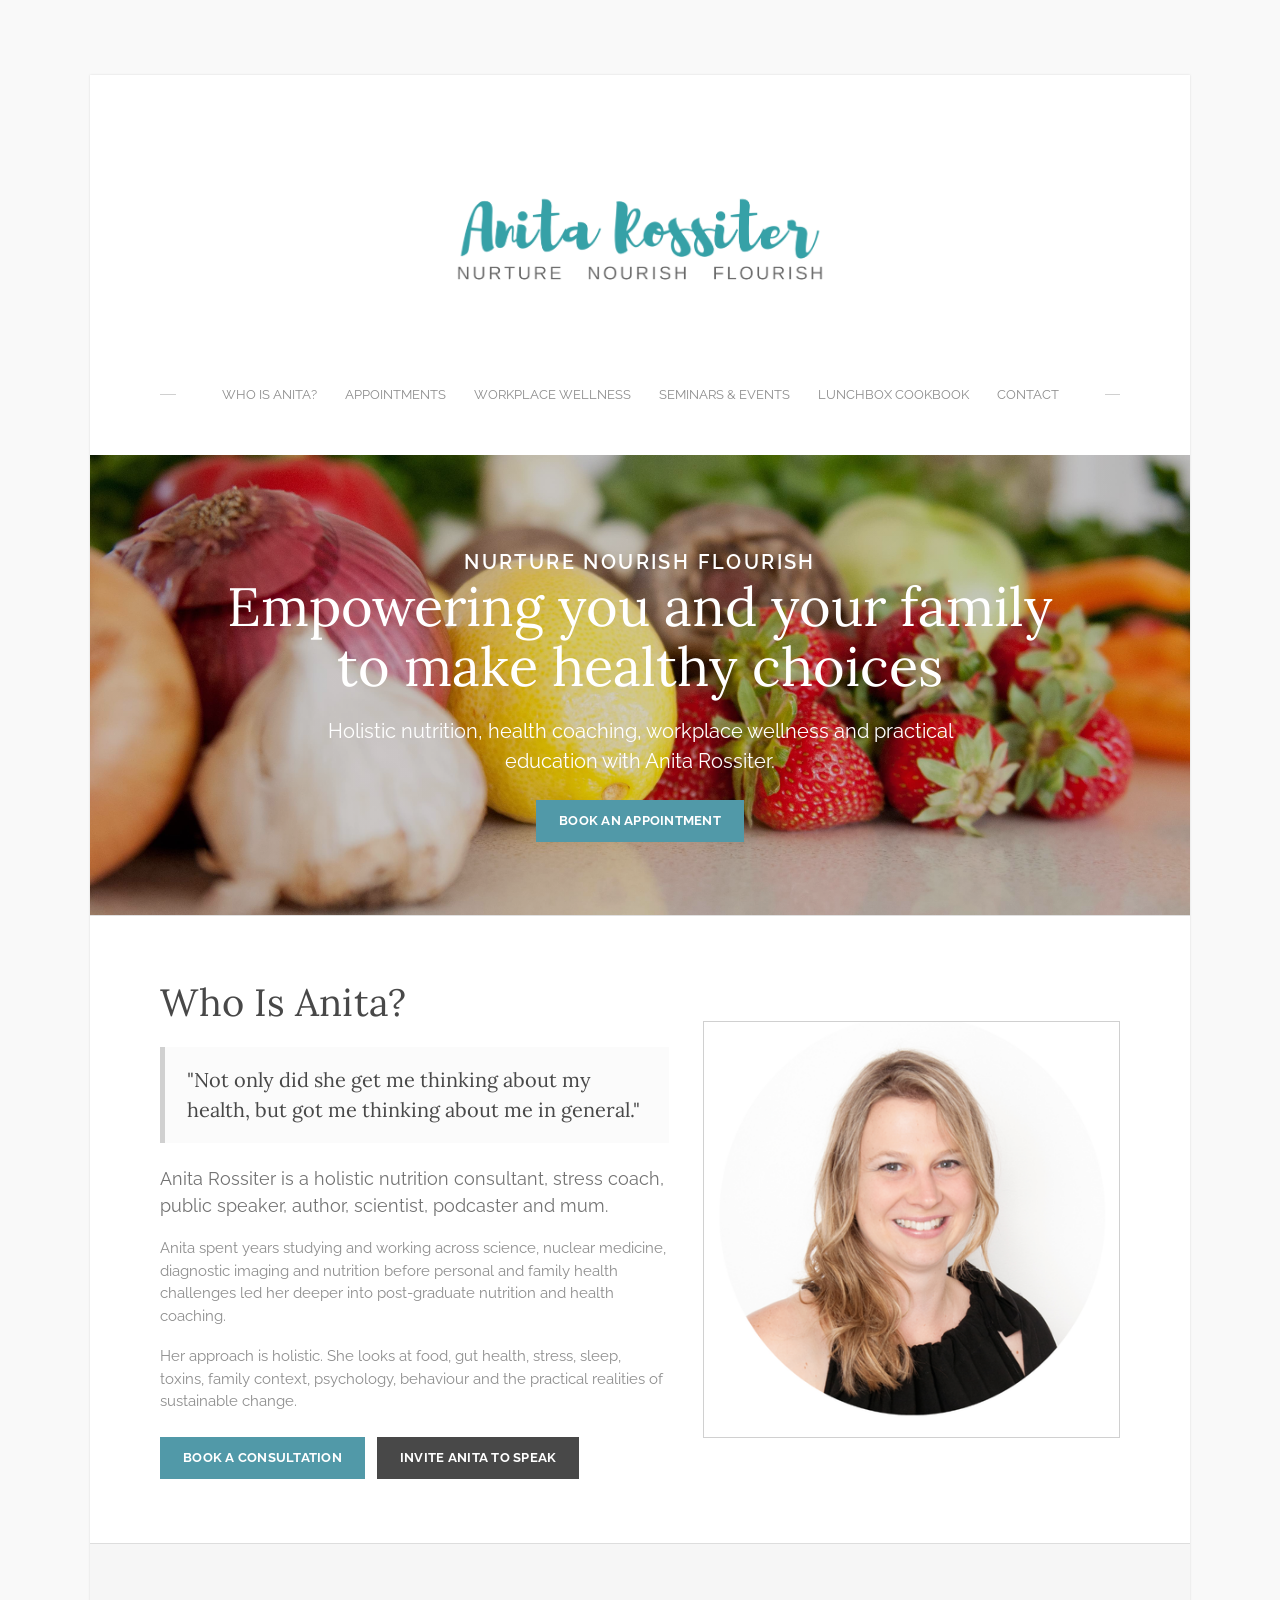
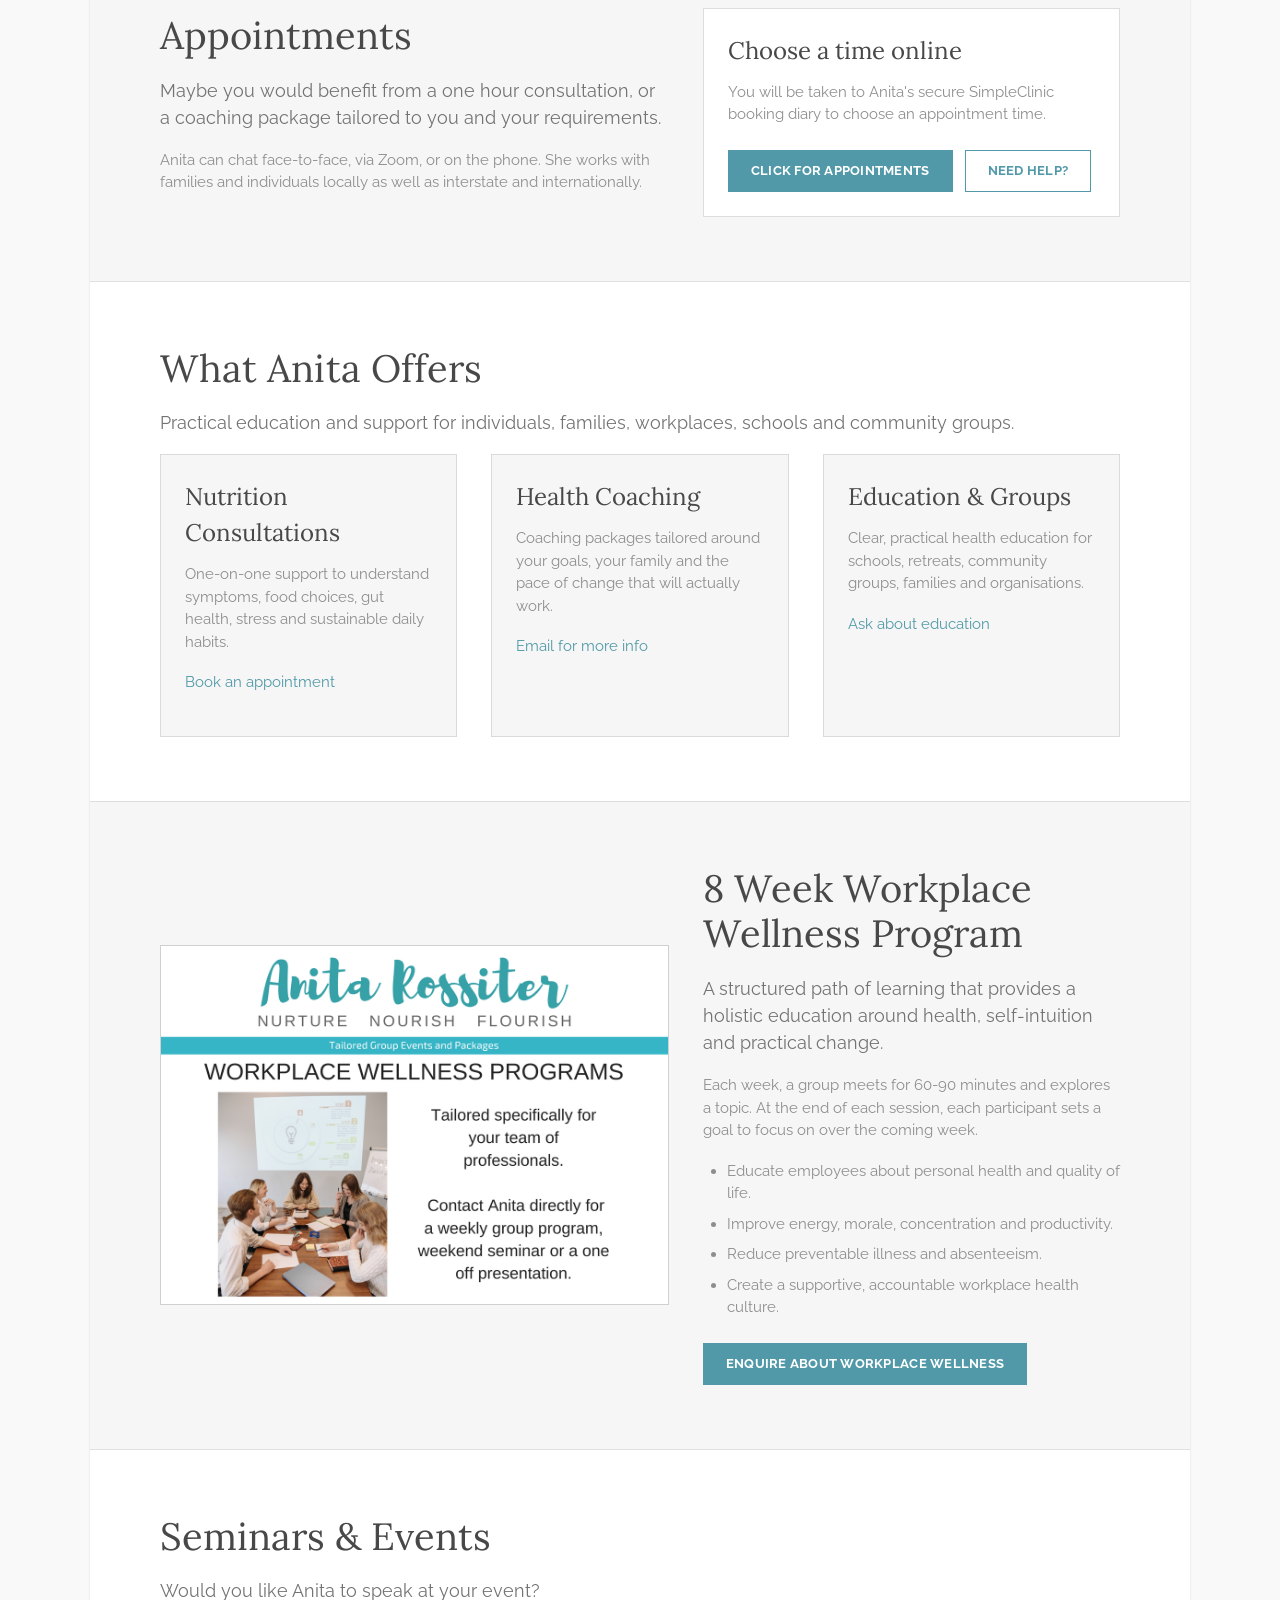
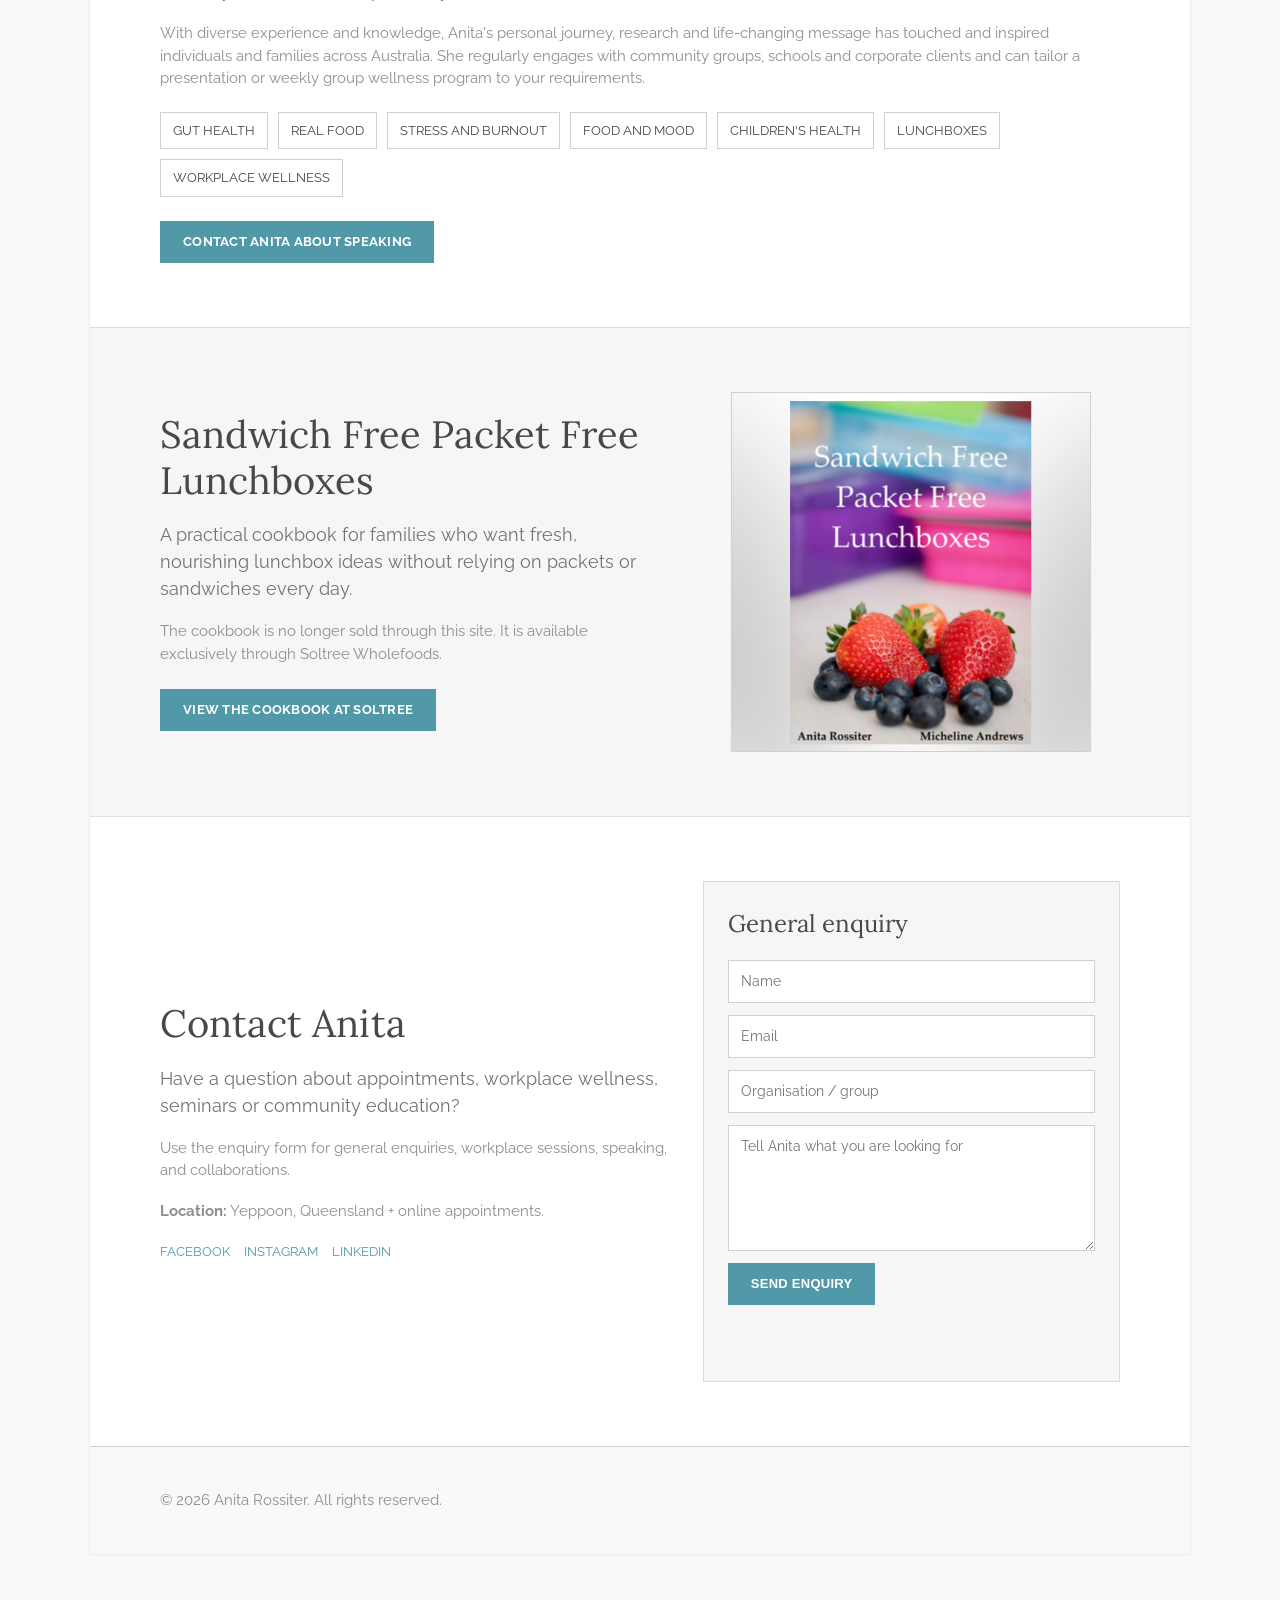
==== index.html @ ba59f309 "Update contact social links" ====
<!doctype html>
<html lang="en">
<head>
  <meta charset="utf-8">
  <meta name="viewport" content="width=device-width, initial-scale=1">
  <title>Anita Rossiter | Nurture Nourish Flourish</title>
  <meta name="description" content="Holistic nutrition, health coaching, workplace wellness and practical education with Anita Rossiter.">
  <link rel="preconnect" href="https://fonts.googleapis.com">
  <link rel="preconnect" href="https://fonts.gstatic.com" crossorigin>
  <link href="https://fonts.googleapis.com/css2?family=Lora:wght@400;500&family=Raleway:wght@400;500;600;700&display=swap" rel="stylesheet">
  <link rel="stylesheet" href="styles.css">
</head>
<body>
  <div class="site-shell">
    <header class="site-top" id="home">
      <a class="logo" href="#home" aria-label="Anita Rossiter - Nurture Nourish Flourish">
        <img src="assets/anita-rossiter-solid-logo.png" alt="Anita Rossiter - Nurture Nourish Flourish">
      </a>
    </header>

    <nav class="site-nav" aria-label="Main navigation">
      <div class="site-nav-inner">
        <a href="#about">Who is Anita?</a>
        <a href="#appointments">Appointments</a>
        <a href="#workplace-wellness">Workplace Wellness</a>
        <a href="#speaking">Seminars & Events</a>
        <a href="#cookbook">Lunchbox Cookbook</a>
        <a href="#contact">Contact</a>
      </div>
    </nav>

    <main>
      <section class="hero">
        <div class="hero-inner">
          <p class="kicker">Nurture Nourish Flourish</p>
          <h1>Empowering you and your family to make healthy choices</h1>
          <p>Holistic nutrition, health coaching, workplace wellness and practical education with Anita Rossiter.</p>
          <div class="button-row centered">
            <a class="button" href="https://anita-rossiter-nurture-nourish-flourish.simplecliniconline.com/diary">Book an appointment</a>
          </div>
        </div>
      </section>

      <section class="section" id="about">
        <div class="wrap grid two">
          <div>
            <h2>Who Is Anita?</h2>
            <div class="quote">"Not only did she get me thinking about my health, but got me thinking about me in general."</div>
            <p class="lede">Anita Rossiter is a holistic nutrition consultant, stress coach, public speaker, author, scientist, podcaster and mum.</p>
            <p>Anita spent years studying and working across science, nuclear medicine, diagnostic imaging and nutrition before personal and family health challenges led her deeper into post-graduate nutrition and health coaching.</p>
            <p>Her approach is holistic. She looks at food, gut health, stress, sleep, toxins, family context, psychology, behaviour and the practical realities of sustainable change.</p>
            <div class="button-row">
              <a class="button" href="https://anita-rossiter-nurture-nourish-flourish.simplecliniconline.com/diary">Book a consultation</a>
              <a class="button dark" href="#contact">Invite Anita to speak</a>
            </div>
          </div>
          <img class="image portrait" src="assets/anita-portrait.png" alt="Anita Rossiter">
        </div>
      </section>

      <section class="section band" id="appointments">
        <div class="wrap grid two">
          <div>
            <h2>Appointments</h2>
            <p class="lede">Maybe you would benefit from a one hour consultation, or a coaching package tailored to you and your requirements.</p>
            <p>Anita can chat face-to-face, via Zoom, or on the phone. She works with families and individuals locally as well as interstate and internationally.</p>
          </div>
          <div class="tile">
            <h3>Choose a time online</h3>
            <p>You will be taken to Anita's secure SimpleClinic booking diary to choose an appointment time.</p>
            <div class="button-row">
              <a class="button" href="https://anita-rossiter-nurture-nourish-flourish.simplecliniconline.com/diary">Click for appointments</a>
              <a class="button light" href="#contact">Need help?</a>
            </div>
          </div>
        </div>
      </section>

      <section class="section" id="offers">
        <div class="wrap">
          <h2>What Anita Offers</h2>
          <p class="lede">Practical education and support for individuals, families, workplaces, schools and community groups.</p>
          <div class="grid three">
            <article class="tile">
              <h3>Nutrition Consultations</h3>
              <p>One-on-one support to understand symptoms, food choices, gut health, stress and sustainable daily habits.</p>
              <p><a href="https://anita-rossiter-nurture-nourish-flourish.simplecliniconline.com/diary">Book an appointment</a></p>
            </article>
            <article class="tile">
              <h3>Health Coaching</h3>
              <p>Coaching packages tailored around your goals, your family and the pace of change that will actually work.</p>
              <p><a href="#contact">Email for more info</a></p>
            </article>
            <article class="tile">
              <h3>Education & Groups</h3>
              <p>Clear, practical health education for schools, retreats, community groups, families and organisations.</p>
              <p><a href="#contact">Ask about education</a></p>
            </article>
          </div>
        </div>
      </section>

      <section class="section band" id="workplace-wellness">
        <div class="wrap grid two">
          <img class="image" src="assets/workplace-wellness.png" alt="Anita Rossiter presenting workplace wellness education">
          <div>
            <h2>8 Week Workplace Wellness Program</h2>
            <p class="lede">A structured path of learning that provides a holistic education around health, self-intuition and practical change.</p>
            <p>Each week, a group meets for 60-90 minutes and explores a topic. At the end of each session, each participant sets a goal to focus on over the coming week.</p>
            <ul class="list">
              <li>Educate employees about personal health and quality of life.</li>
              <li>Improve energy, morale, concentration and productivity.</li>
              <li>Reduce preventable illness and absenteeism.</li>
              <li>Create a supportive, accountable workplace health culture.</li>
            </ul>
            <div class="button-row">
              <a class="button" href="#contact">Enquire about workplace wellness</a>
            </div>
          </div>
        </div>
      </section>

      <section class="section" id="speaking">
        <div class="wrap">
          <h2>Seminars & Events</h2>
          <p class="lede">Would you like Anita to speak at your event?</p>
          <p>With diverse experience and knowledge, Anita's personal journey, research and life-changing message has touched and inspired individuals and families across Australia. She regularly engages with community groups, schools and corporate clients and can tailor a presentation or weekly group wellness program to your requirements.</p>
          <div class="chip-row">
            <span class="chip">Gut health</span>
            <span class="chip">Real food</span>
            <span class="chip">Stress and burnout</span>
            <span class="chip">Food and mood</span>
            <span class="chip">Children's health</span>
            <span class="chip">Lunchboxes</span>
            <span class="chip">Workplace wellness</span>
          </div>
          <div class="button-row">
            <a class="button" href="#contact">Contact Anita about speaking</a>
          </div>
        </div>
      </section>

      <section class="section band" id="cookbook">
        <div class="wrap grid two">
          <div>
            <h2>Sandwich Free Packet Free Lunchboxes</h2>
            <p class="lede">A practical cookbook for families who want fresh, nourishing lunchbox ideas without relying on packets or sandwiches every day.</p>
            <p>The cookbook is no longer sold through this site. It is available exclusively through Soltree Wholefoods.</p>
            <div class="button-row">
              <a class="button" href="https://www.soltreewholefoods.com.au/products/sandwich-free-packet-free-lunchboxes-anita-rossiter-micheline-andrews?_pos=1&_psq=sandwich+fre&_ss=e&_v=1.0" target="_blank" rel="noopener">View the cookbook at Soltree</a>
            </div>
          </div>
          <img class="book" src="assets/cookbook-cover.png" alt="Sandwich Free Packet Free Lunchboxes cookbook">
        </div>
      </section>

      <section class="section" id="contact">
        <div class="wrap grid two">
          <div>
            <h2>Contact Anita</h2>
            <p class="lede">Have a question about appointments, workplace wellness, seminars or community education?</p>
            <p>Use the enquiry form for general enquiries, workplace sessions, speaking, and collaborations.</p>
            <p><strong>Location:</strong> Yeppoon, Queensland + online appointments.</p>
            <div class="social">
              <a href="https://www.facebook.com/Anita.Rossiter.Nurture.Nourish.Flourish" target="_blank" rel="noopener">Facebook</a>
              <a href="https://www.instagram.com/_anita.rossiter/" target="_blank" rel="noopener">Instagram</a>
              <a href="https://www.linkedin.com/in/anitarossiter/" target="_blank" rel="noopener">LinkedIn</a>
            </div>
          </div>
          <div class="tile">
            <h3>General enquiry</h3>
            <form class="form" id="enquiry-form">
              <input name="name" type="text" placeholder="Name" required>
              <input name="email" type="email" placeholder="Email" required>
              <input name="organisation" type="text" placeholder="Organisation / group">
              <textarea name="message" placeholder="Tell Anita what you are looking for"></textarea>
              <button class="button" type="submit">Send enquiry</button>
              <p class="form-note" id="form-note" role="status"></p>
            </form>
          </div>
        </div>
      </section>
    </main>

    <footer class="footer">
      <div class="wrap">
        <p>&copy; 2026 Anita Rossiter. All rights reserved.</p>
      </div>
    </footer>
  </div>

  <script src="script.js"></script>
</body>
</html>
---- styles.css ----
:root {
  --teal: #5199a8;
  --teal-light: #8dc7d3;
  --charcoal: #484848;
  --body: #737373;
  --muted: #8e8e8e;
  --line: #d0d0d0;
  --soft: #f6f6f6;
  --page: #f9f9f9;
  --white: #ffffff;
}

* {
  box-sizing: border-box;
}

html {
  scroll-behavior: smooth;
  background: var(--page);
}

body {
  min-width: 320px;
  margin: 0;
  background: var(--page);
  color: var(--muted);
  font-family: "Raleway", Arial, sans-serif;
  font-size: 15px;
  line-height: 1.5;
  -webkit-font-smoothing: antialiased;
}

img {
  display: block;
  max-width: 100%;
}

a {
  color: var(--teal);
  text-decoration: none;
  transition: color 0.2s ease, background 0.2s ease;
}

a:hover {
  color: var(--teal-light);
}

h1,
h2,
h3,
p {
  margin-top: 0;
}

h1,
h2,
h3 {
  color: var(--charcoal);
  font-family: "Lora", Georgia, serif;
  font-weight: 400;
}

.site-shell {
  width: min(1100px, 100%);
  margin: 5em auto 10em;
  background: var(--white);
  box-shadow: 0 0 2px rgba(99, 99, 99, 0.2);
}

.site-top {
  padding: 52px 32px 25px;
  background: var(--white);
  text-align: center;
}

.logo img {
  width: min(390px, 82vw);
  height: auto;
  display: inline-block;
}

.site-nav {
  width: min(960px, calc(100% - 40px));
  margin: 0 auto;
  padding: 0 0 40px;
  overflow: hidden;
  color: var(--muted);
  font-size: 13px;
  text-align: center;
  text-transform: uppercase;
  white-space: nowrap;
}

.site-nav::before,
.site-nav::after {
  content: "";
  display: inline-block;
  width: 50%;
  height: 1px;
  position: relative;
  bottom: 0.1em;
  background: var(--line);
  vertical-align: middle;
}

.site-nav::before {
  right: 29px;
  margin-left: -50%;
}

.site-nav::after {
  left: 29px;
  margin-right: -50%;
}

.site-nav-inner {
  display: inline-flex;
  flex-wrap: wrap;
  justify-content: center;
  white-space: normal;
}

.site-nav a {
  display: inline-block;
  padding: 10px 14px;
  color: inherit;
}

.site-nav a:hover {
  background: var(--soft);
  color: var(--charcoal);
}

.hero {
  min-height: 460px;
  display: grid;
  place-items: center;
  position: relative;
  background: linear-gradient(rgba(0, 0, 0, 0.16), rgba(0, 0, 0, 0.16)), url("assets/simpleclinic-banner.jpg") center / cover no-repeat;
  color: var(--white);
  text-align: center;
}

.hero-inner {
  width: min(900px, calc(100% - 48px));
  padding: 64px 20px;
}

.kicker {
  margin: 0 0 14px;
  color: inherit;
  font-size: 13px;
  font-weight: 600;
  letter-spacing: 0.12em;
  text-transform: uppercase;
}

.hero h1 {
  margin: 0 auto;
  color: var(--white);
  font-size: clamp(36px, 6vw, 54px);
  line-height: 1.1;
}

.hero p {
  width: min(720px, 100%);
  margin: 20px auto 0;
  color: var(--white);
  font-size: 20px;
}

.wrap {
  width: min(960px, calc(100% - 48px));
  margin: 0 auto;
}

.section {
  padding: 64px 0;
  border-top: 1px solid rgba(208, 208, 208, 0.65);
}

.section:first-of-type {
  border-top: 0;
}

.section h2 {
  margin: 0 0 18px;
  font-size: clamp(28px, 4vw, 38px);
  line-height: 1.2;
}

.section h3 {
  margin: 0 0 12px;
  font-size: 24px;
}

.section p {
  margin: 0 0 18px;
}

.lede {
  color: var(--body);
  font-size: 18px;
}

.grid {
  display: grid;
  gap: 34px;
}

.grid.two {
  grid-template-columns: minmax(0, 1fr) minmax(280px, 0.82fr);
  align-items: center;
}

.grid.three {
  grid-template-columns: repeat(3, minmax(0, 1fr));
}

.image,
.book {
  width: 100%;
  border: 1px solid var(--line);
}

.portrait {
  aspect-ratio: 1;
  object-fit: cover;
}

.book {
  width: min(360px, 100%);
  margin: 0 auto;
}

.band {
  background: var(--soft);
}

.tile {
  padding: 24px;
  border: 1px solid rgba(208, 208, 208, 0.72);
  background: var(--soft);
}

.band .tile {
  background: var(--white);
}

.quote {
  margin: 22px 0;
  padding: 18px 22px;
  border-left: 5px solid var(--line);
  background: #fbfbfb;
  color: var(--charcoal);
  font-family: "Lora", Georgia, serif;
  font-size: 20px;
}

.button-row {
  display: flex;
  flex-wrap: wrap;
  gap: 12px;
  margin-top: 24px;
}

.button-row.centered {
  justify-content: center;
}

.button {
  display: inline-flex;
  min-height: 42px;
  align-items: center;
  justify-content: center;
  padding: 9px 22px;
  border: 1px solid var(--teal);
  background: var(--teal);
  color: var(--white) !important;
  font-size: 13px;
  font-weight: 700;
  letter-spacing: 0.02em;
  text-transform: uppercase;
}

.button:hover {
  border-color: #5cb0c2;
  background: #5cb0c2;
  color: var(--white) !important;
}

.button.dark {
  border-color: var(--charcoal);
  background: var(--charcoal);
}

.button.light {
  background: var(--white);
  color: var(--teal) !important;
}

.list {
  margin: 0;
  padding-left: 24px;
}

.list li {
  margin: 8px 0;
}

.chip-row {
  display: flex;
  flex-wrap: wrap;
  gap: 10px;
  margin-top: 22px;
}

.chip {
  display: inline-block;
  padding: 8px 12px;
  border: 1px solid var(--line);
  background: var(--white);
  color: var(--charcoal);
  font-size: 13px;
  text-transform: uppercase;
}

.form {
  display: grid;
  gap: 12px;
  margin-top: 18px;
}

.form input,
.form textarea {
  width: 100%;
  min-height: 42px;
  padding: 10px 12px;
  border: 1px solid var(--line);
  border-radius: 0;
  background: var(--white);
  color: var(--body);
  font: inherit;
  font-size: 14px;
}

.form textarea {
  min-height: 126px;
  resize: vertical;
}

.form button {
  width: fit-content;
  border-radius: 0;
  cursor: pointer;
}

.form-note {
  min-height: 1.5em;
  margin: 0;
  color: var(--body);
}

.social {
  display: flex;
  flex-wrap: wrap;
  gap: 14px;
  margin-top: 20px;
  font-size: 13px;
  text-transform: uppercase;
}

.footer {
  padding: 42px 0;
  border-top: 1px solid var(--line);
  background: var(--page);
}

.footer p {
  margin: 0;
}

@media (max-width: 860px) {
  .site-shell {
    margin: 0 auto;
    box-shadow: none;
  }

  .site-top {
    padding: 22px 18px 14px;
    border-bottom: 1px solid var(--line);
  }

  .logo img {
    width: min(300px, 78vw);
  }

  .site-nav {
    width: 100%;
    padding: 12px 14px 18px;
    overflow-x: auto;
  }

  .site-nav::before,
  .site-nav::after {
    display: none;
  }

  .site-nav-inner {
    flex-wrap: nowrap;
    justify-content: flex-start;
  }

  .grid.two,
  .grid.three {
    grid-template-columns: 1fr;
  }

  .hero {
    min-height: 430px;
  }
}

@media (max-width: 560px) {
  .wrap {
    width: min(100% - 30px, 960px);
  }

  .section {
    padding: 44px 0;
  }

  .hero-inner {
    width: min(100% - 30px, 900px);
    padding: 44px 0;
  }

  .hero p,
  .lede {
    font-size: 16px;
  }

  .button-row,
  .button {
    width: 100%;
  }
}
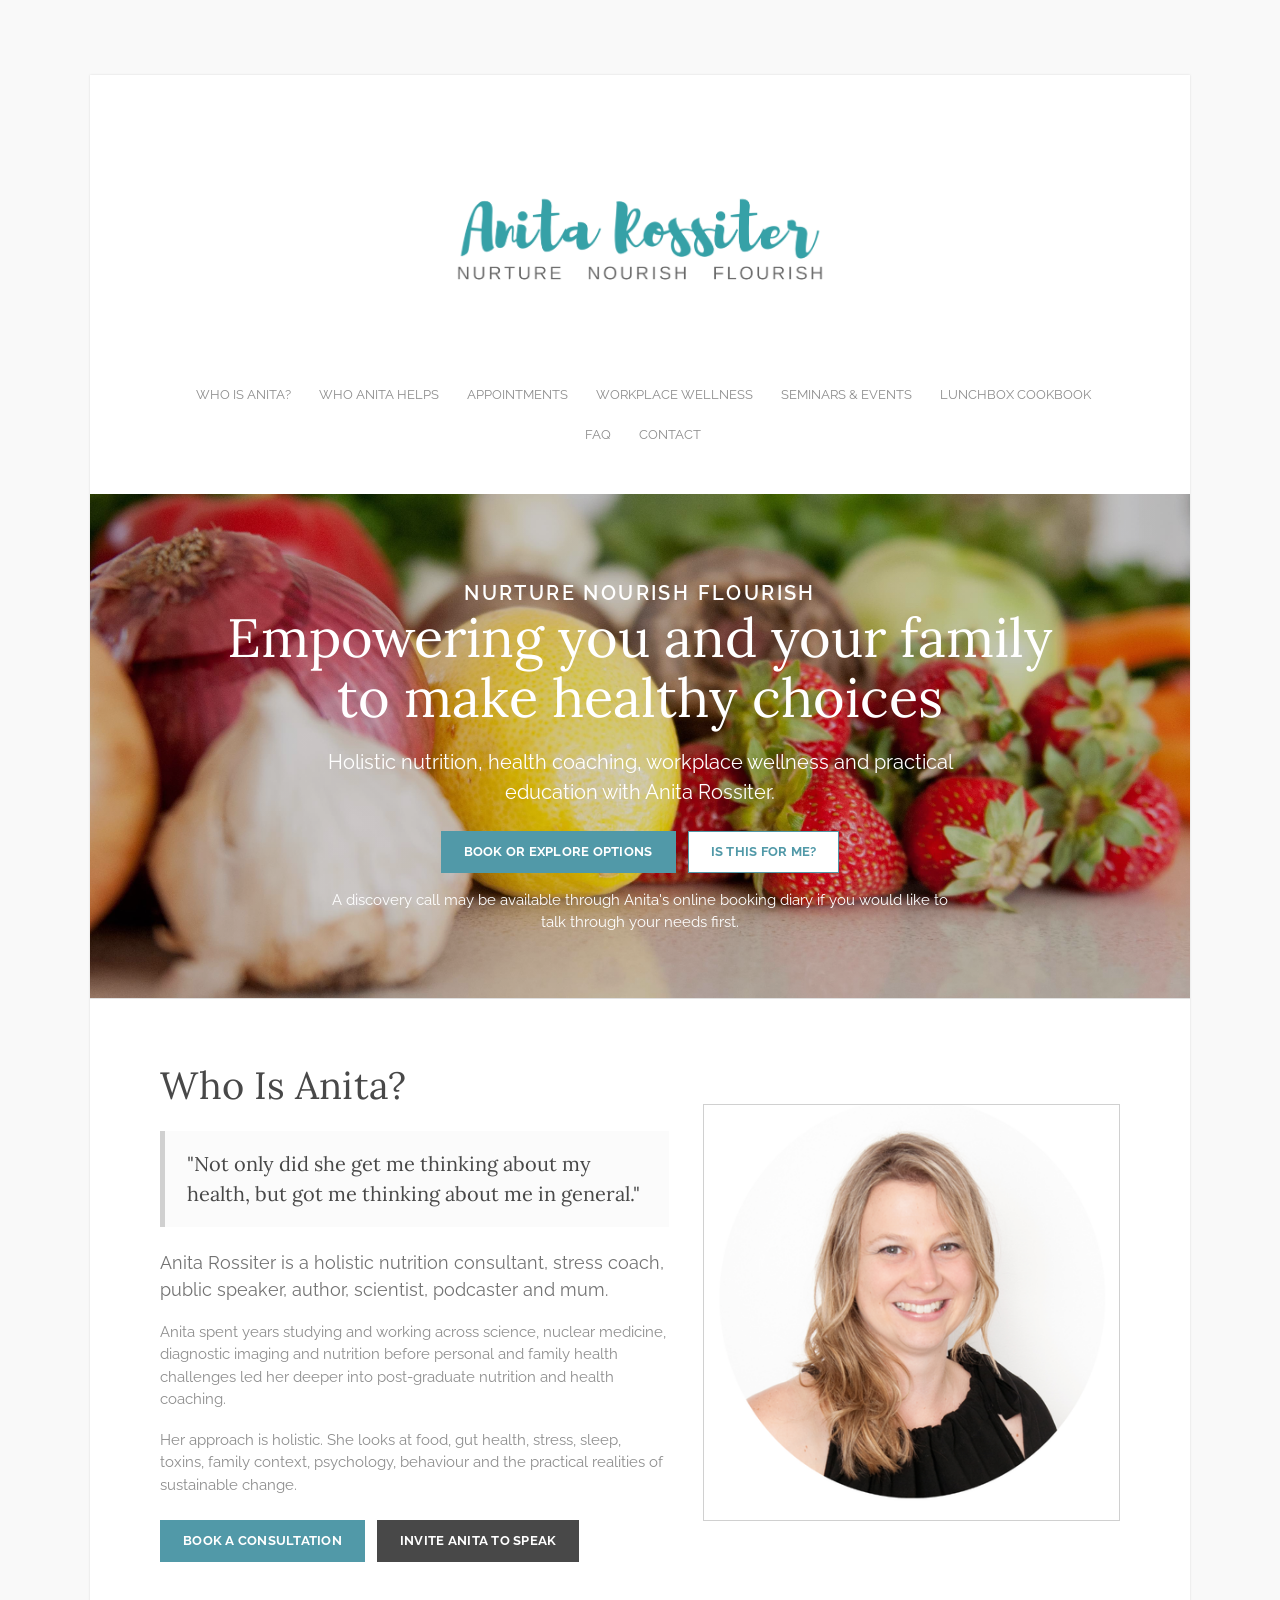
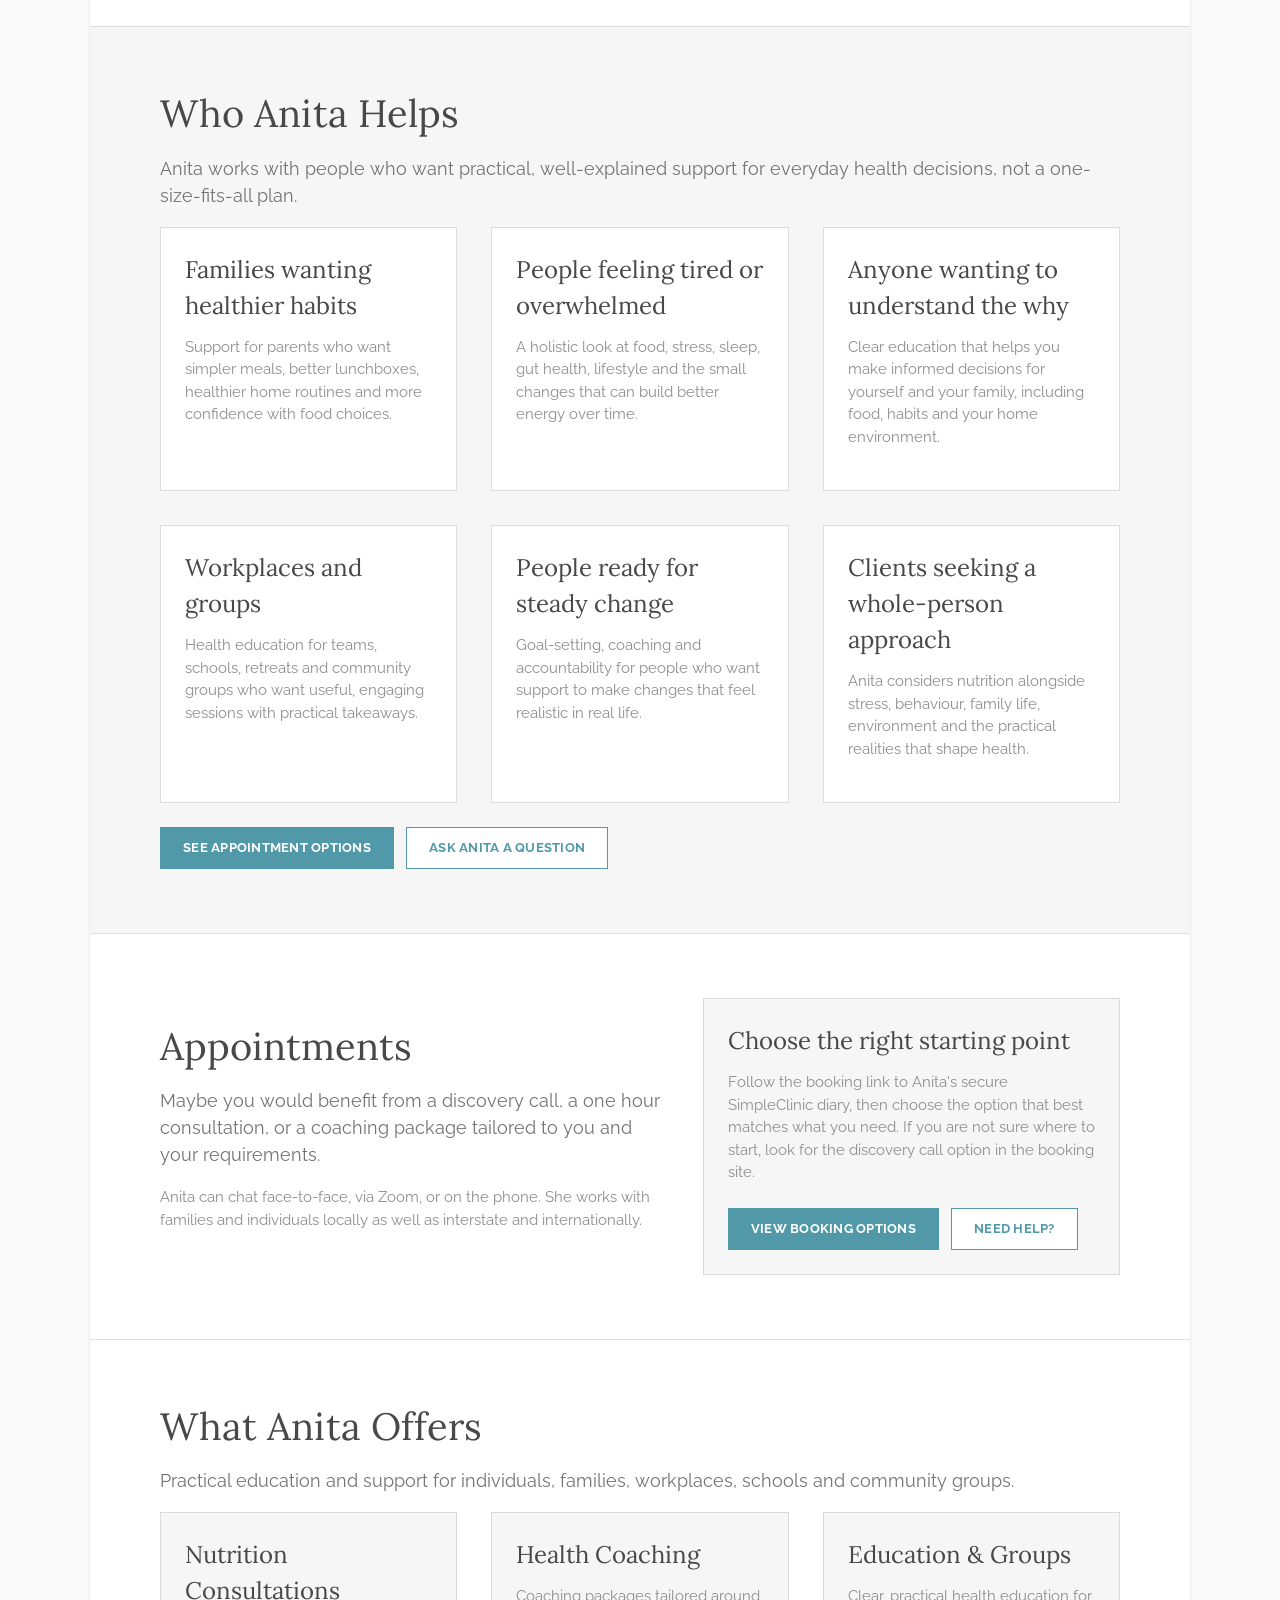
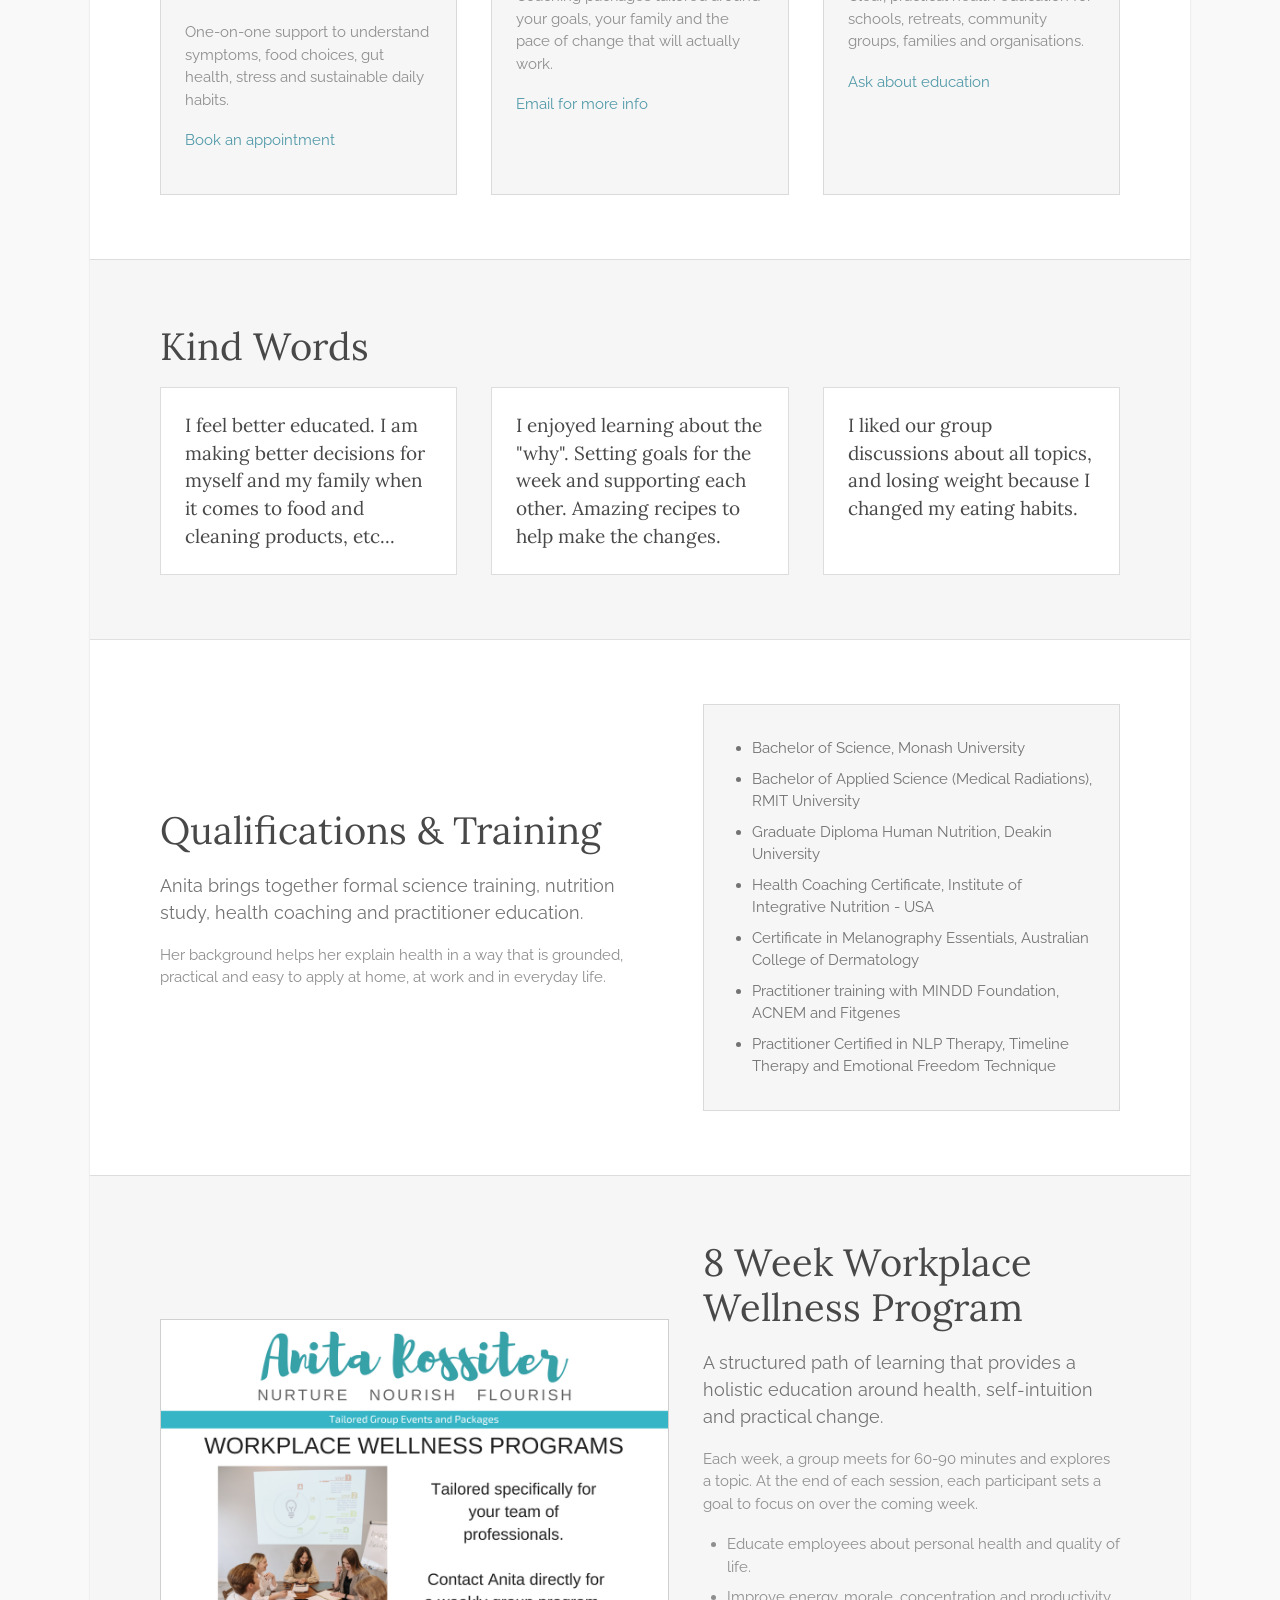
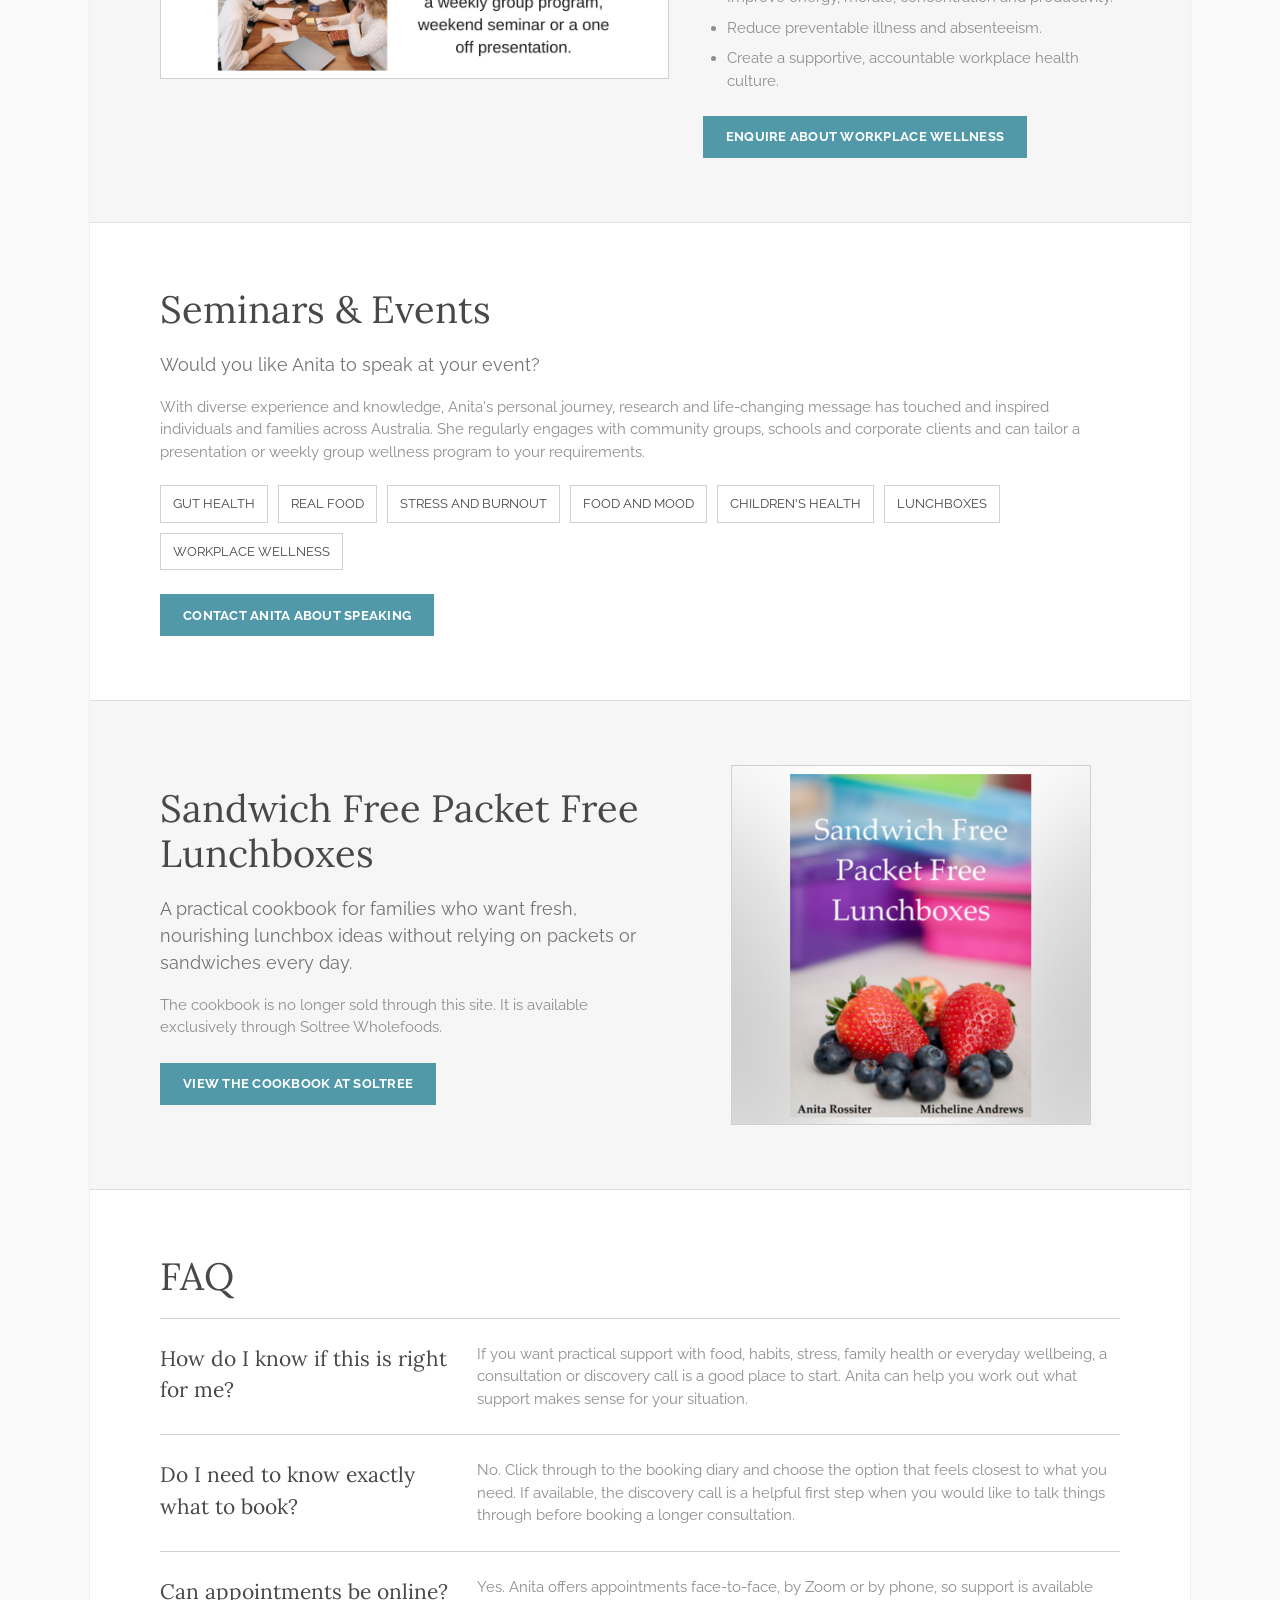
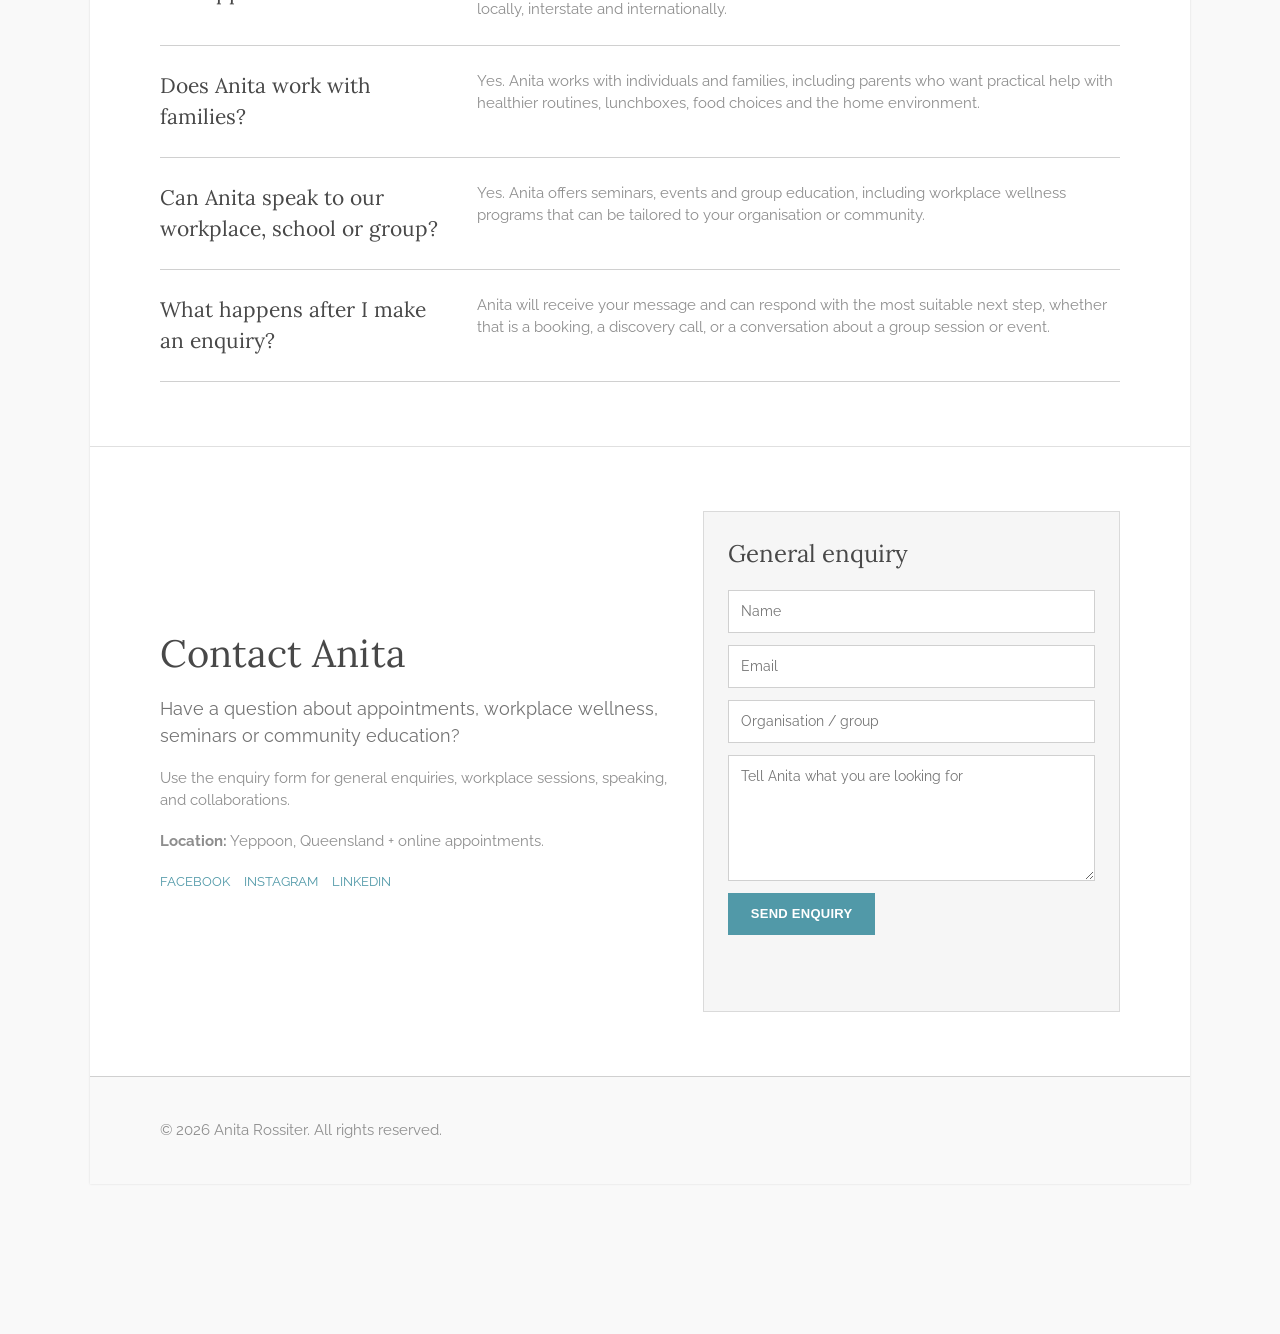
==== commit 0993684b: "Add client guidance sections" ====
--- a/index.html
+++ b/index.html
@@ -5,6 +5,9 @@
   <meta name="viewport" content="width=device-width, initial-scale=1">
   <title>Anita Rossiter | Nurture Nourish Flourish</title>
   <meta name="description" content="Holistic nutrition, health coaching, workplace wellness and practical education with Anita Rossiter.">
+  <link rel="canonical" href="https://www.anitarossiter.com.au/">
+  <link rel="icon" href="favicon.png" type="image/png">
+  <link rel="apple-touch-icon" href="apple-touch-icon.png">
   <link rel="preconnect" href="https://fonts.googleapis.com">
   <link rel="preconnect" href="https://fonts.gstatic.com" crossorigin>
   <link href="https://fonts.googleapis.com/css2?family=Lora:wght@400;500&family=Raleway:wght@400;500;600;700&display=swap" rel="stylesheet">
@@ -21,10 +24,12 @@
     <nav class="site-nav" aria-label="Main navigation">
       <div class="site-nav-inner">
         <a href="#about">Who is Anita?</a>
+        <a href="#who-anita-helps">Who Anita Helps</a>
         <a href="#appointments">Appointments</a>
         <a href="#workplace-wellness">Workplace Wellness</a>
         <a href="#speaking">Seminars & Events</a>
         <a href="#cookbook">Lunchbox Cookbook</a>
+        <a href="#faq">FAQ</a>
         <a href="#contact">Contact</a>
       </div>
     </nav>
@@ -36,8 +41,10 @@
           <h1>Empowering you and your family to make healthy choices</h1>
           <p>Holistic nutrition, health coaching, workplace wellness and practical education with Anita Rossiter.</p>
           <div class="button-row centered">
-            <a class="button" href="https://anita-rossiter-nurture-nourish-flourish.simplecliniconline.com/diary">Book an appointment</a>
-          </div>
+            <a class="button" href="https://anita-rossiter-nurture-nourish-flourish.simplecliniconline.com/diary">Book or explore options</a>
+            <a class="button light" href="#who-anita-helps">Is this for me?</a>
+          </div>
+          <p class="hero-note">A discovery call may be available through Anita's online booking diary if you would like to talk through your needs first.</p>
         </div>
       </section>
 
@@ -58,18 +65,55 @@
         </div>
       </section>
 
-      <section class="section band" id="appointments">
+      <section class="section band" id="who-anita-helps">
+        <div class="wrap">
+          <h2>Who Anita Helps</h2>
+          <p class="lede">Anita works with people who want practical, well-explained support for everyday health decisions, not a one-size-fits-all plan.</p>
+          <div class="grid three">
+            <article class="tile">
+              <h3>Families wanting healthier habits</h3>
+              <p>Support for parents who want simpler meals, better lunchboxes, healthier home routines and more confidence with food choices.</p>
+            </article>
+            <article class="tile">
+              <h3>People feeling tired or overwhelmed</h3>
+              <p>A holistic look at food, stress, sleep, gut health, lifestyle and the small changes that can build better energy over time.</p>
+            </article>
+            <article class="tile">
+              <h3>Anyone wanting to understand the why</h3>
+              <p>Clear education that helps you make informed decisions for yourself and your family, including food, habits and your home environment.</p>
+            </article>
+            <article class="tile">
+              <h3>Workplaces and groups</h3>
+              <p>Health education for teams, schools, retreats and community groups who want useful, engaging sessions with practical takeaways.</p>
+            </article>
+            <article class="tile">
+              <h3>People ready for steady change</h3>
+              <p>Goal-setting, coaching and accountability for people who want support to make changes that feel realistic in real life.</p>
+            </article>
+            <article class="tile">
+              <h3>Clients seeking a whole-person approach</h3>
+              <p>Anita considers nutrition alongside stress, behaviour, family life, environment and the practical realities that shape health.</p>
+            </article>
+          </div>
+          <div class="button-row">
+            <a class="button" href="https://anita-rossiter-nurture-nourish-flourish.simplecliniconline.com/diary">See appointment options</a>
+            <a class="button light" href="#contact">Ask Anita a question</a>
+          </div>
+        </div>
+      </section>
+
+      <section class="section" id="appointments">
         <div class="wrap grid two">
           <div>
             <h2>Appointments</h2>
-            <p class="lede">Maybe you would benefit from a one hour consultation, or a coaching package tailored to you and your requirements.</p>
+            <p class="lede">Maybe you would benefit from a discovery call, a one hour consultation, or a coaching package tailored to you and your requirements.</p>
             <p>Anita can chat face-to-face, via Zoom, or on the phone. She works with families and individuals locally as well as interstate and internationally.</p>
           </div>
           <div class="tile">
-            <h3>Choose a time online</h3>
-            <p>You will be taken to Anita's secure SimpleClinic booking diary to choose an appointment time.</p>
+            <h3>Choose the right starting point</h3>
+            <p>Follow the booking link to Anita's secure SimpleClinic diary, then choose the option that best matches what you need. If you are not sure where to start, look for the discovery call option in the booking site.</p>
             <div class="button-row">
-              <a class="button" href="https://anita-rossiter-nurture-nourish-flourish.simplecliniconline.com/diary">Click for appointments</a>
+              <a class="button" href="https://anita-rossiter-nurture-nourish-flourish.simplecliniconline.com/diary">View booking options</a>
               <a class="button light" href="#contact">Need help?</a>
             </div>
           </div>
@@ -96,6 +140,38 @@
               <p>Clear, practical health education for schools, retreats, community groups, families and organisations.</p>
               <p><a href="#contact">Ask about education</a></p>
             </article>
+          </div>
+        </div>
+      </section>
+
+      <section class="section band" id="kind-words">
+        <div class="wrap">
+          <h2>Kind Words</h2>
+          <div class="grid three">
+            <blockquote class="testimonial">I feel better educated. I am making better decisions for myself and my family when it comes to food and cleaning products, etc...</blockquote>
+            <blockquote class="testimonial">I enjoyed learning about the "why". Setting goals for the week and supporting each other. Amazing recipes to help make the changes.</blockquote>
+            <blockquote class="testimonial">I liked our group discussions about all topics, and losing weight because I changed my eating habits.</blockquote>
+          </div>
+        </div>
+      </section>
+
+      <section class="section" id="qualifications">
+        <div class="wrap grid two">
+          <div>
+            <h2>Qualifications & Training</h2>
+            <p class="lede">Anita brings together formal science training, nutrition study, health coaching and practitioner education.</p>
+            <p>Her background helps her explain health in a way that is grounded, practical and easy to apply at home, at work and in everyday life.</p>
+          </div>
+          <div class="tile">
+            <ul class="list credentials">
+              <li>Bachelor of Science, Monash University</li>
+              <li>Bachelor of Applied Science (Medical Radiations), RMIT University</li>
+              <li>Graduate Diploma Human Nutrition, Deakin University</li>
+              <li>Health Coaching Certificate, Institute of Integrative Nutrition - USA</li>
+              <li>Certificate in Melanography Essentials, Australian College of Dermatology</li>
+              <li>Practitioner training with MINDD Foundation, ACNEM and Fitgenes</li>
+              <li>Practitioner Certified in NLP Therapy, Timeline Therapy and Emotional Freedom Technique</li>
+            </ul>
           </div>
         </div>
       </section>
@@ -154,6 +230,38 @@
         </div>
       </section>
 
+      <section class="section" id="faq">
+        <div class="wrap">
+          <h2>FAQ</h2>
+          <div class="faq-list">
+            <article class="faq-item">
+              <h3>How do I know if this is right for me?</h3>
+              <p>If you want practical support with food, habits, stress, family health or everyday wellbeing, a consultation or discovery call is a good place to start. Anita can help you work out what support makes sense for your situation.</p>
+            </article>
+            <article class="faq-item">
+              <h3>Do I need to know exactly what to book?</h3>
+              <p>No. Click through to the booking diary and choose the option that feels closest to what you need. If available, the discovery call is a helpful first step when you would like to talk things through before booking a longer consultation.</p>
+            </article>
+            <article class="faq-item">
+              <h3>Can appointments be online?</h3>
+              <p>Yes. Anita offers appointments face-to-face, by Zoom or by phone, so support is available locally, interstate and internationally.</p>
+            </article>
+            <article class="faq-item">
+              <h3>Does Anita work with families?</h3>
+              <p>Yes. Anita works with individuals and families, including parents who want practical help with healthier routines, lunchboxes, food choices and the home environment.</p>
+            </article>
+            <article class="faq-item">
+              <h3>Can Anita speak to our workplace, school or group?</h3>
+              <p>Yes. Anita offers seminars, events and group education, including workplace wellness programs that can be tailored to your organisation or community.</p>
+            </article>
+            <article class="faq-item">
+              <h3>What happens after I make an enquiry?</h3>
+              <p>Anita will receive your message and can respond with the most suitable next step, whether that is a booking, a discovery call, or a conversation about a group session or event.</p>
+            </article>
+          </div>
+        </div>
+      </section>
+
       <section class="section" id="contact">
         <div class="wrap grid two">
           <div>
@@ -169,11 +277,16 @@
           </div>
           <div class="tile">
             <h3>General enquiry</h3>
-            <form class="form" id="enquiry-form">
+            <form class="form" id="enquiry-form" action="https://api.web3forms.com/submit" method="POST">
+              <input type="hidden" name="access_key" value="4101d0dd-d57d-4c8d-b2de-30687e8a80f0">
+              <input type="hidden" name="subject" value="New enquiry from Anita Rossiter website">
+              <input type="hidden" name="from_name" value="Anita Rossiter website">
+              <input type="hidden" name="redirect" value="https://www.anitarossiter.com.au/thank-you.html">
+              <input type="checkbox" name="botcheck" tabindex="-1" autocomplete="off" style="display: none;">
               <input name="name" type="text" placeholder="Name" required>
               <input name="email" type="email" placeholder="Email" required>
               <input name="organisation" type="text" placeholder="Organisation / group">
-              <textarea name="message" placeholder="Tell Anita what you are looking for"></textarea>
+              <textarea name="message" placeholder="Tell Anita what you are looking for" required></textarea>
               <button class="button" type="submit">Send enquiry</button>
               <p class="form-note" id="form-note" role="status"></p>
             </form>
@@ -189,6 +302,5 @@
     </footer>
   </div>
 
-  <script src="script.js"></script>
 </body>
 </html>
--- a/styles.css
+++ b/styles.css
@@ -167,6 +167,12 @@
   margin: 20px auto 0;
   color: var(--white);
   font-size: 20px;
+}
+
+.hero .hero-note {
+  width: min(620px, 100%);
+  margin-top: 16px;
+  font-size: 15px;
 }
 
 .wrap {
@@ -308,6 +314,45 @@
   margin: 8px 0;
 }
 
+.credentials {
+  color: var(--body);
+}
+
+.testimonial {
+  min-height: 100%;
+  margin: 0;
+  padding: 24px;
+  border: 1px solid rgba(208, 208, 208, 0.72);
+  background: var(--white);
+  color: var(--charcoal);
+  font-family: "Lora", Georgia, serif;
+  font-size: 19px;
+  line-height: 1.45;
+}
+
+.faq-list {
+  display: grid;
+  gap: 0;
+  border-top: 1px solid var(--line);
+}
+
+.faq-item {
+  display: grid;
+  grid-template-columns: minmax(220px, 0.45fr) minmax(0, 1fr);
+  gap: 28px;
+  padding: 24px 0;
+  border-bottom: 1px solid var(--line);
+}
+
+.faq-item h3 {
+  margin: 0;
+  font-size: 21px;
+}
+
+.faq-item p {
+  margin: 0;
+}
+
 .chip-row {
   display: flex;
   flex-wrap: wrap;
@@ -382,7 +427,9 @@
 
 @media (max-width: 860px) {
   .site-shell {
+    width: 100vw;
     margin: 0 auto;
+    overflow: hidden;
     box-shadow: none;
   }
 
@@ -397,8 +444,9 @@
 
   .site-nav {
     width: 100%;
+    max-width: 100vw;
     padding: 12px 14px 18px;
-    overflow-x: auto;
+    overflow-x: hidden;
   }
 
   .site-nav::before,
@@ -407,8 +455,8 @@
   }
 
   .site-nav-inner {
-    flex-wrap: nowrap;
-    justify-content: flex-start;
+    flex-wrap: wrap;
+    justify-content: center;
   }
 
   .grid.two,
@@ -416,6 +464,11 @@
     grid-template-columns: 1fr;
   }
 
+  .faq-item {
+    grid-template-columns: 1fr;
+    gap: 10px;
+  }
+
   .hero {
     min-height: 430px;
   }
@@ -431,7 +484,8 @@
   }
 
   .hero-inner {
-    width: min(100% - 30px, 900px);
+    width: calc(100vw - 30px);
+    max-width: 900px;
     padding: 44px 0;
   }
 
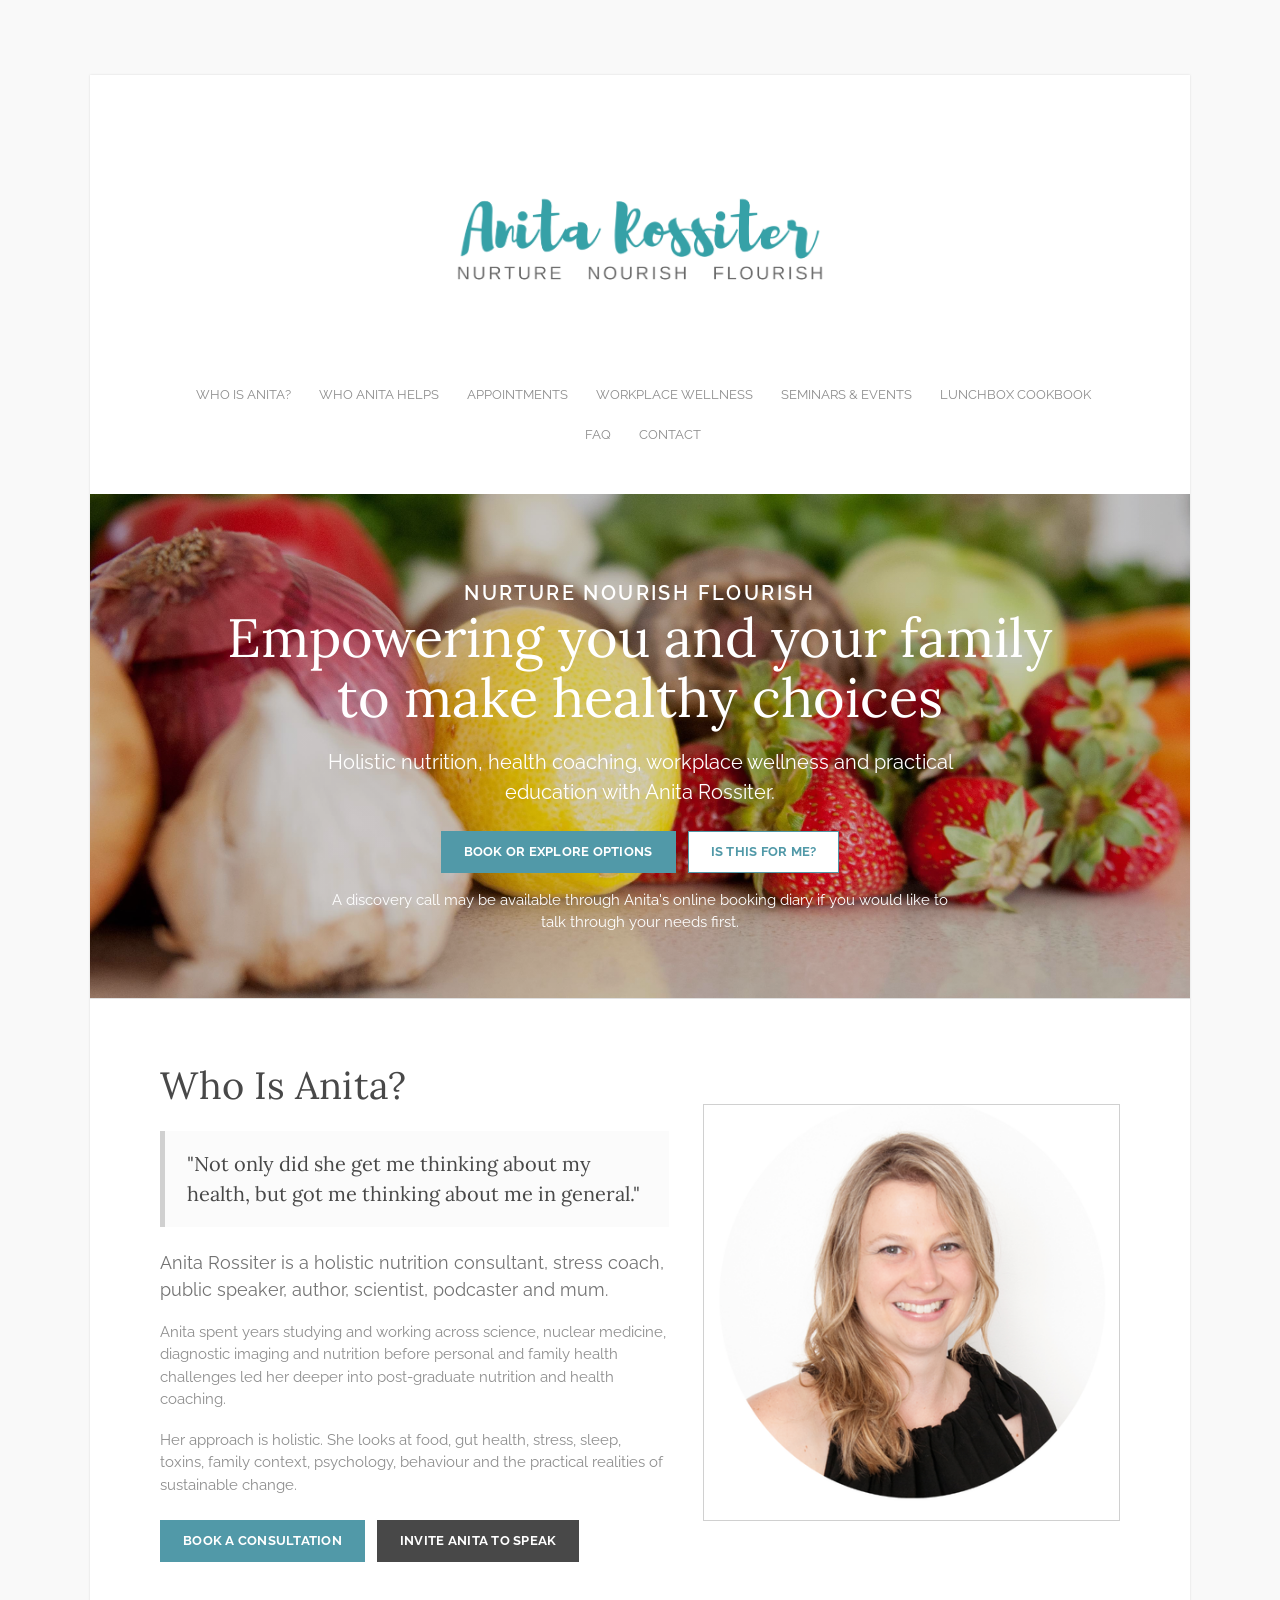
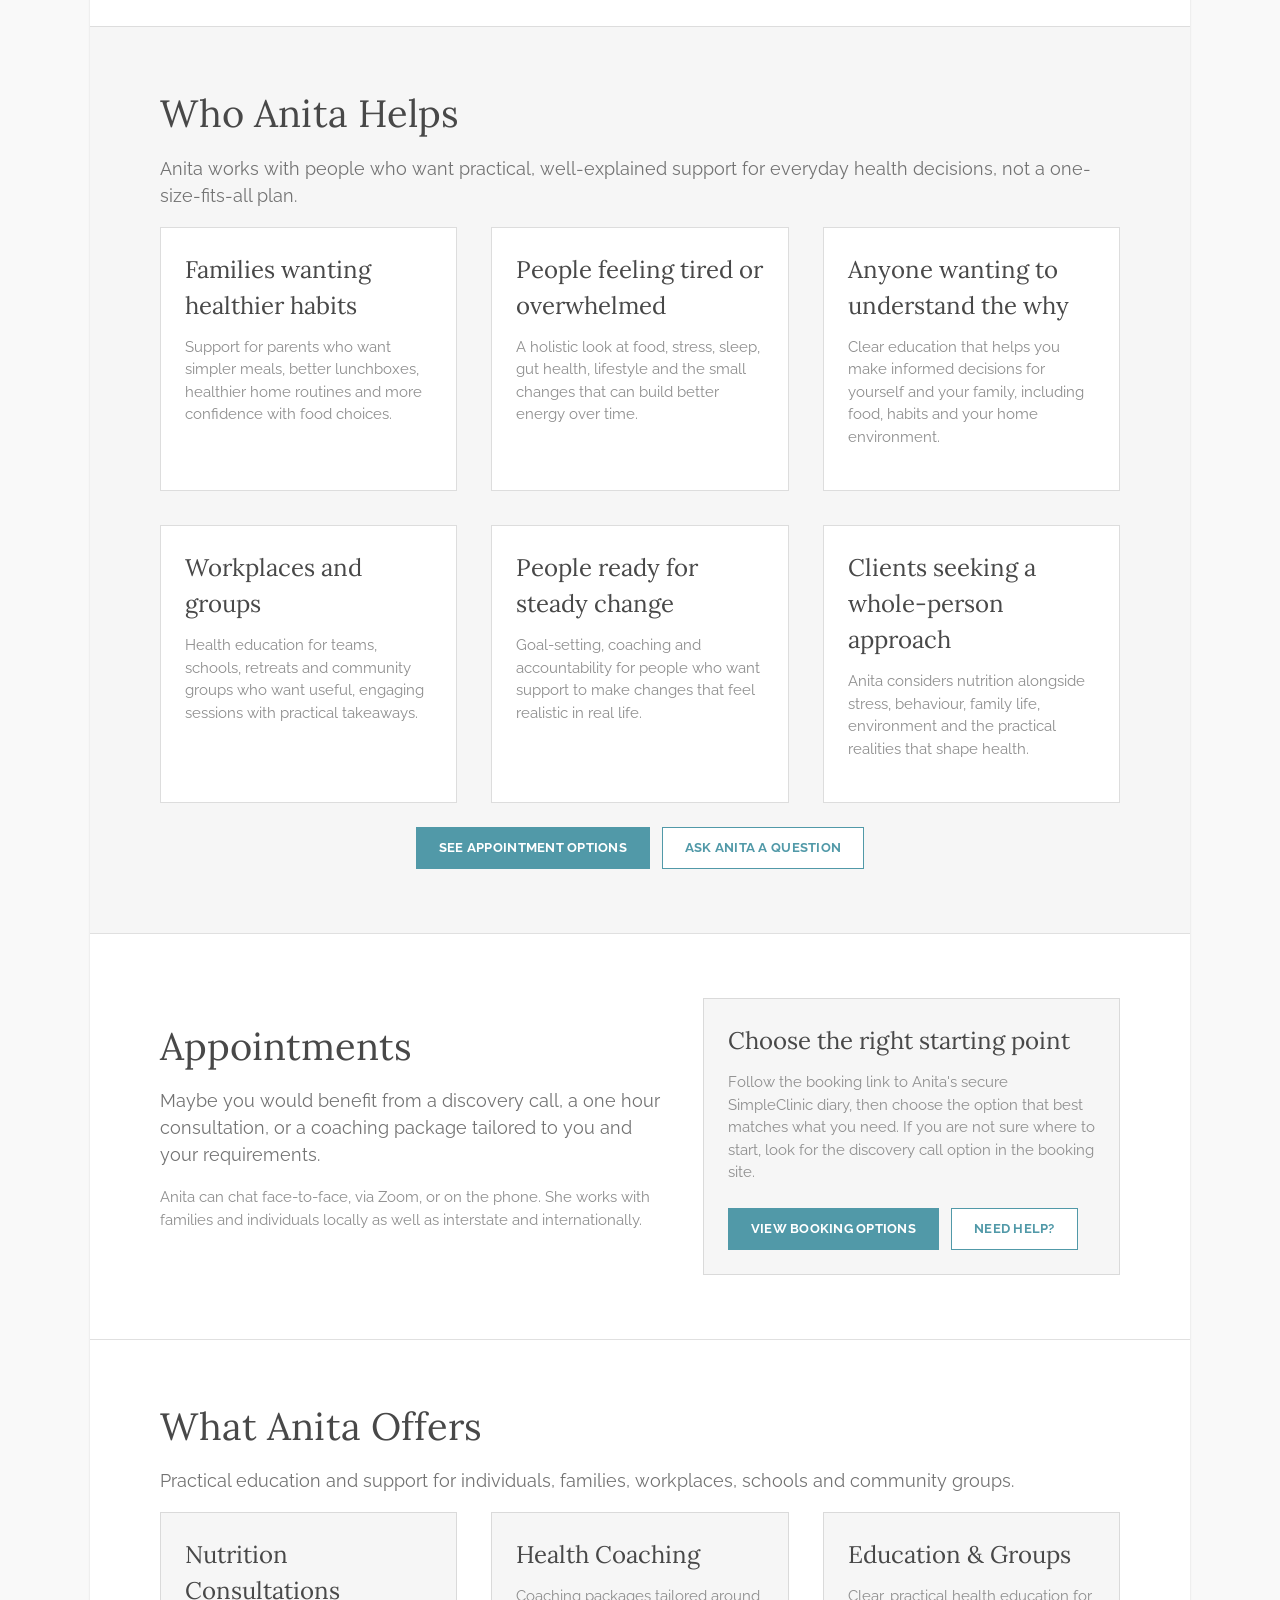
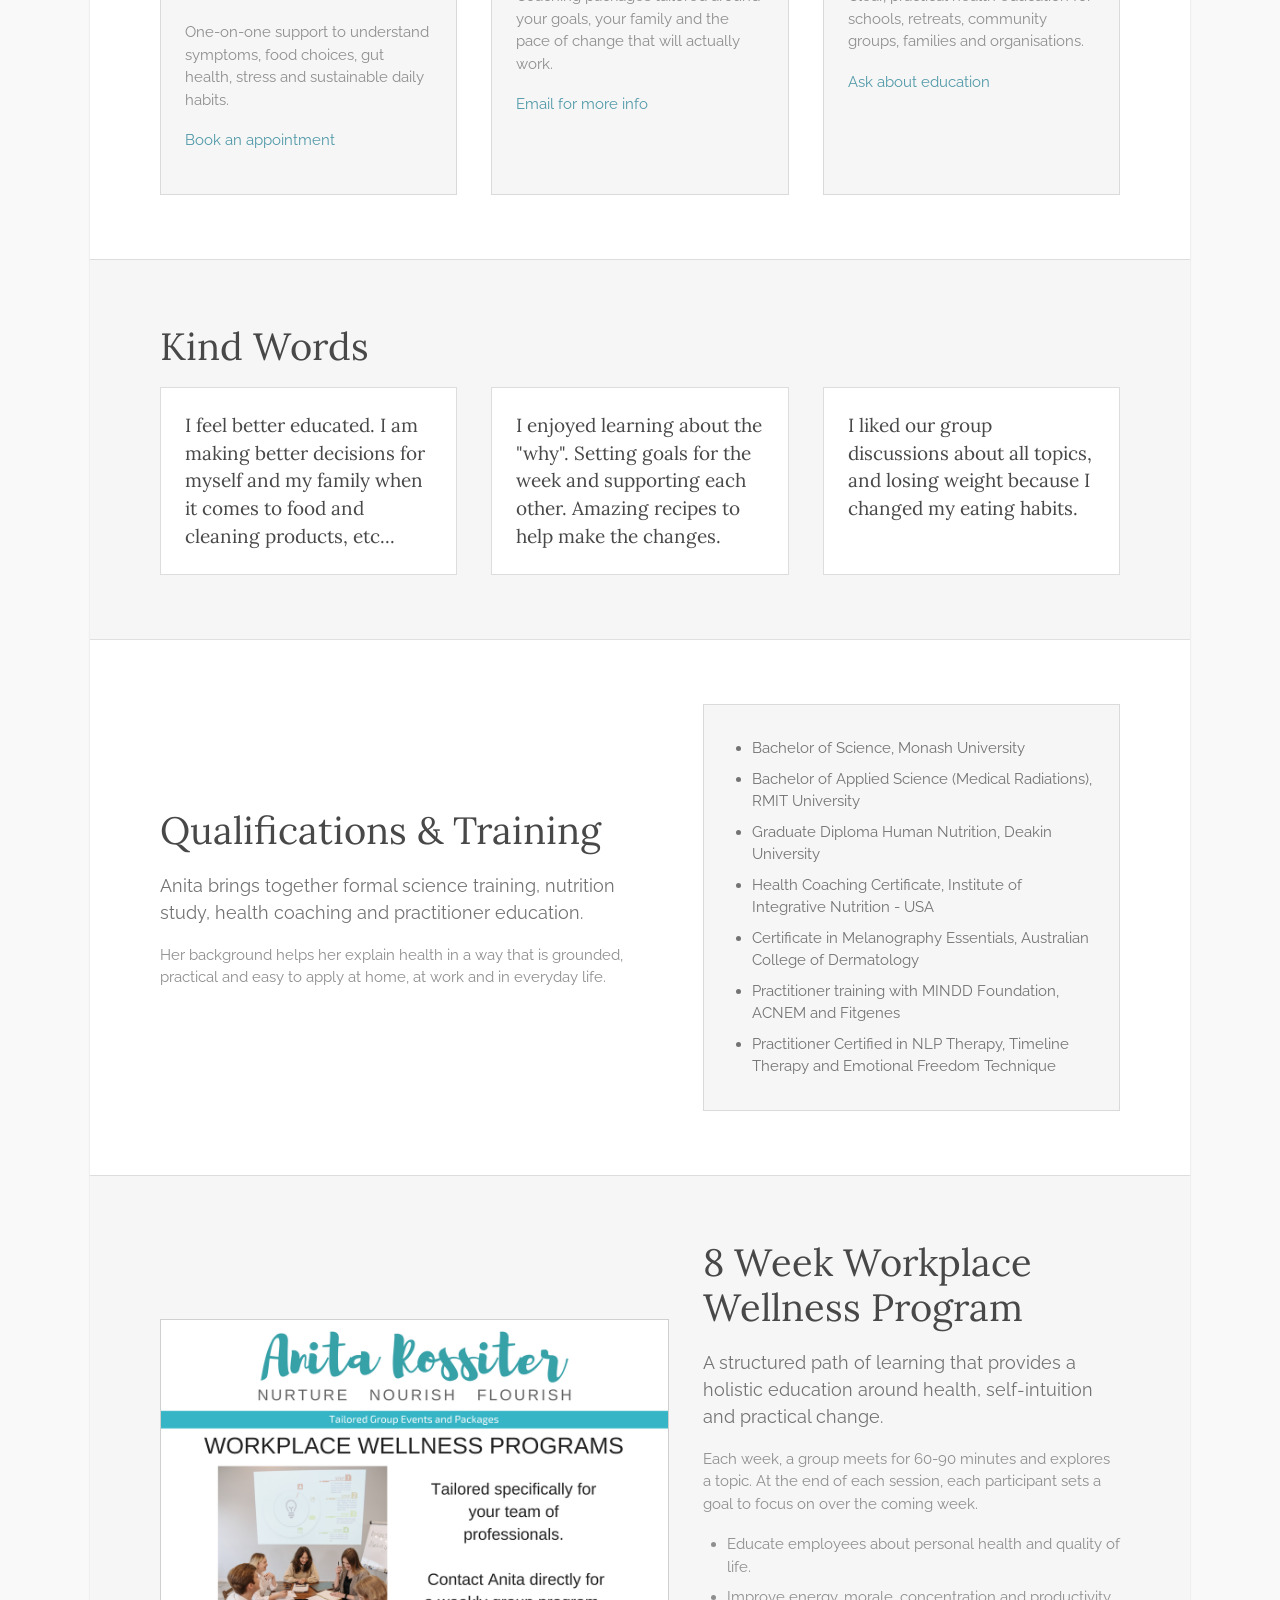
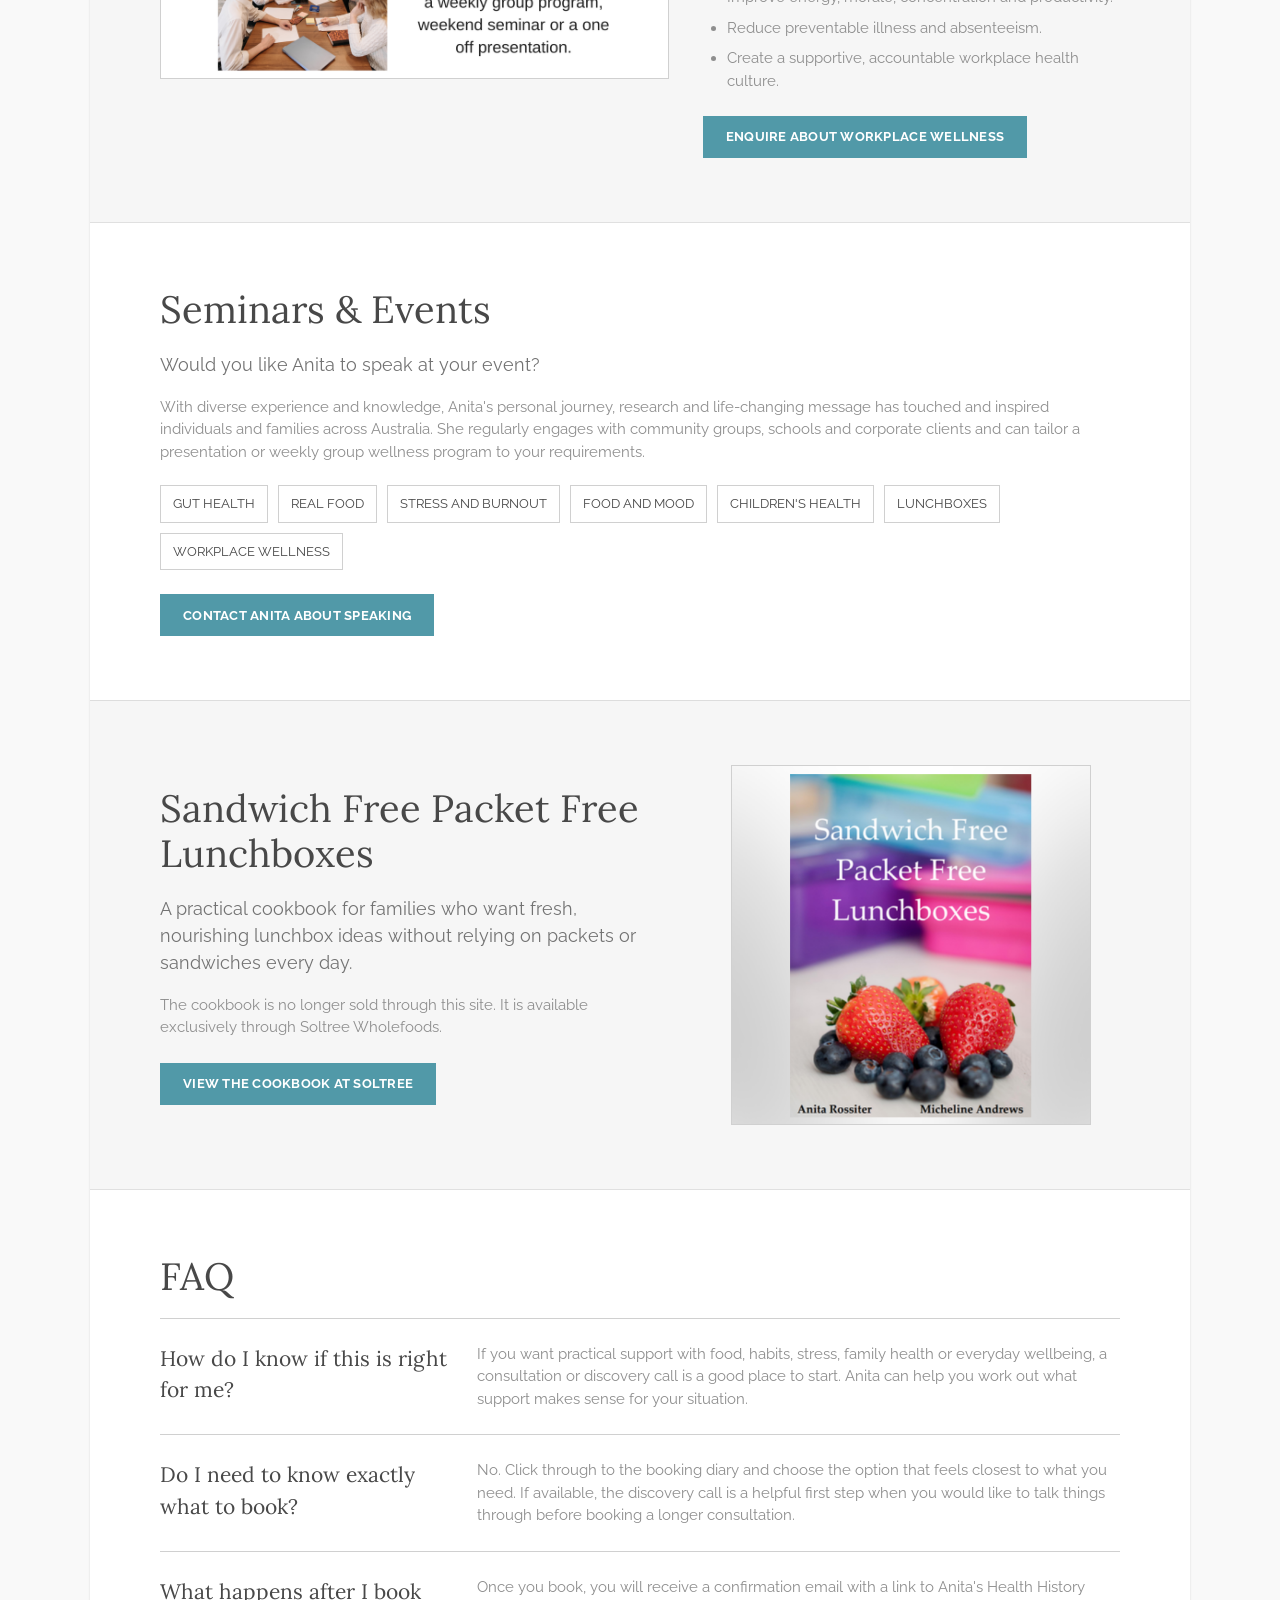
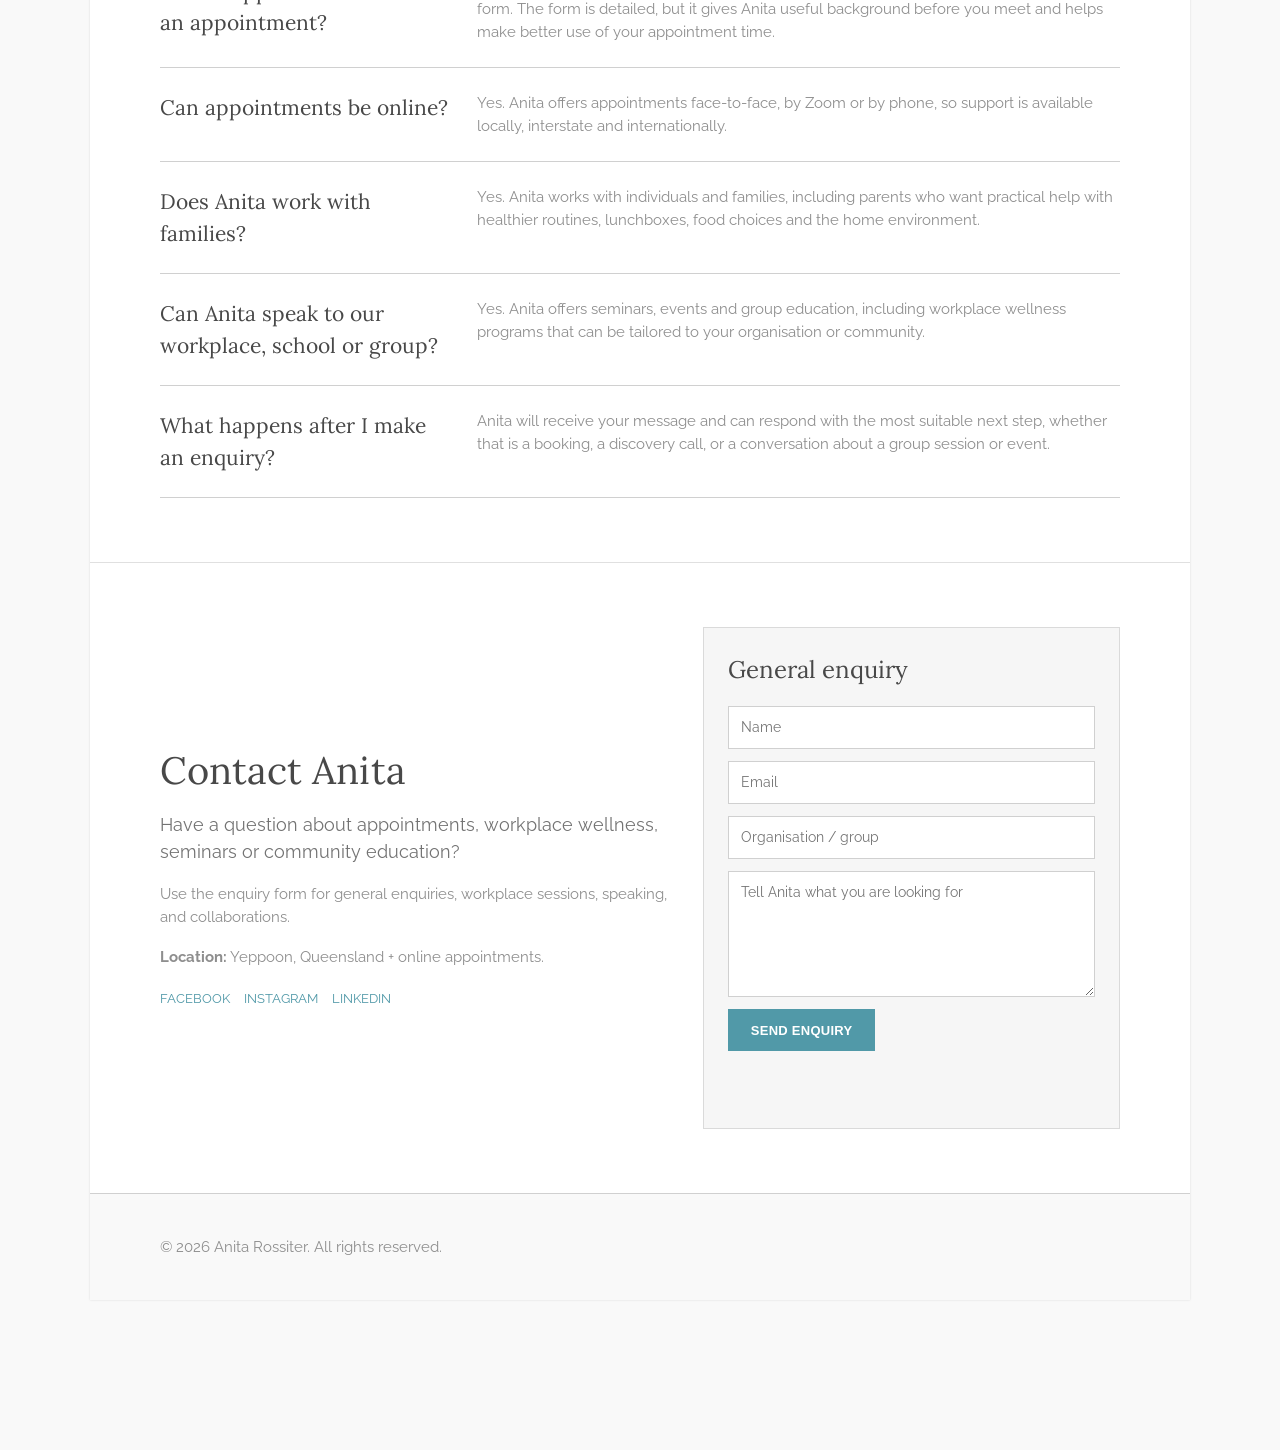
==== commit 93df4faf: "Polish appointment guidance" ====
--- a/index.html
+++ b/index.html
@@ -95,7 +95,7 @@
               <p>Anita considers nutrition alongside stress, behaviour, family life, environment and the practical realities that shape health.</p>
             </article>
           </div>
-          <div class="button-row">
+          <div class="button-row centered">
             <a class="button" href="https://anita-rossiter-nurture-nourish-flourish.simplecliniconline.com/diary">See appointment options</a>
             <a class="button light" href="#contact">Ask Anita a question</a>
           </div>
@@ -241,6 +241,10 @@
             <article class="faq-item">
               <h3>Do I need to know exactly what to book?</h3>
               <p>No. Click through to the booking diary and choose the option that feels closest to what you need. If available, the discovery call is a helpful first step when you would like to talk things through before booking a longer consultation.</p>
+            </article>
+            <article class="faq-item">
+              <h3>What happens after I book an appointment?</h3>
+              <p>Once you book, you will receive a confirmation email with a link to Anita's Health History form. The form is detailed, but it gives Anita useful background before you meet and helps make better use of your appointment time.</p>
             </article>
             <article class="faq-item">
               <h3>Can appointments be online?</h3>
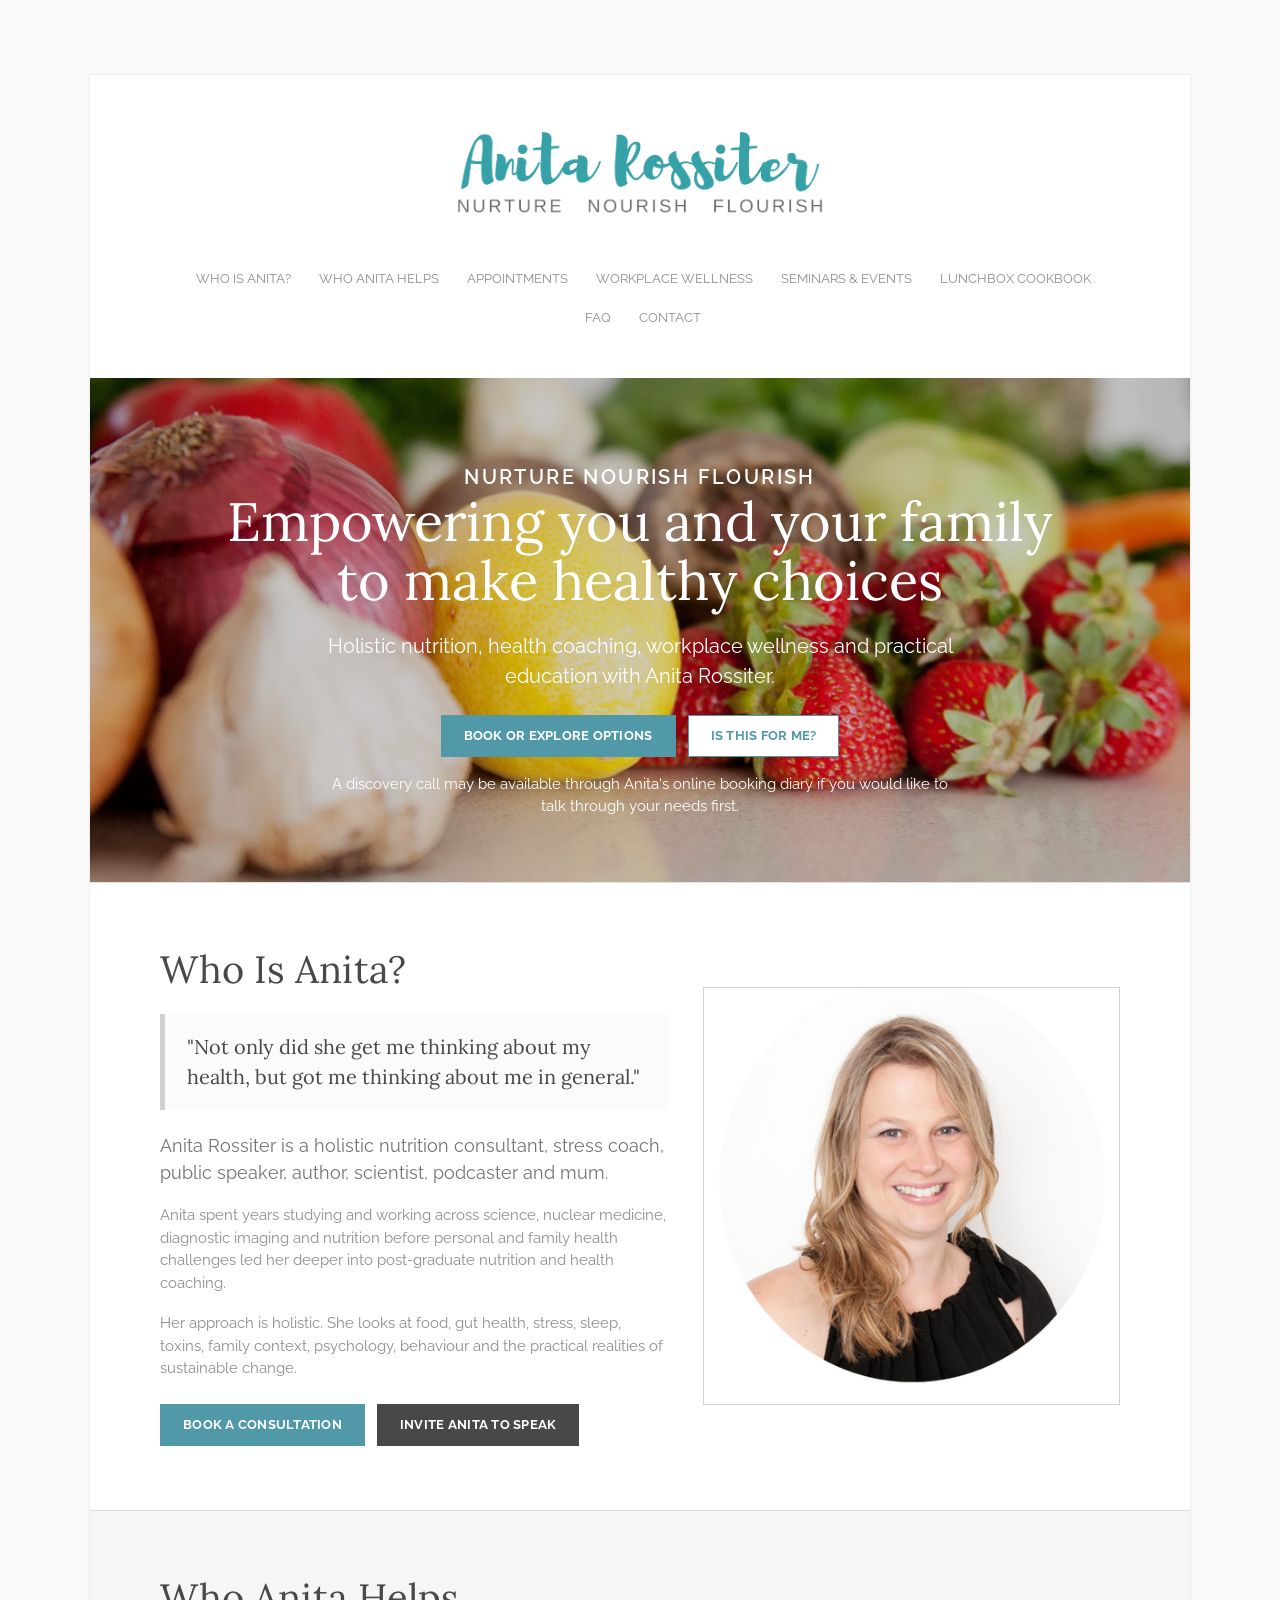
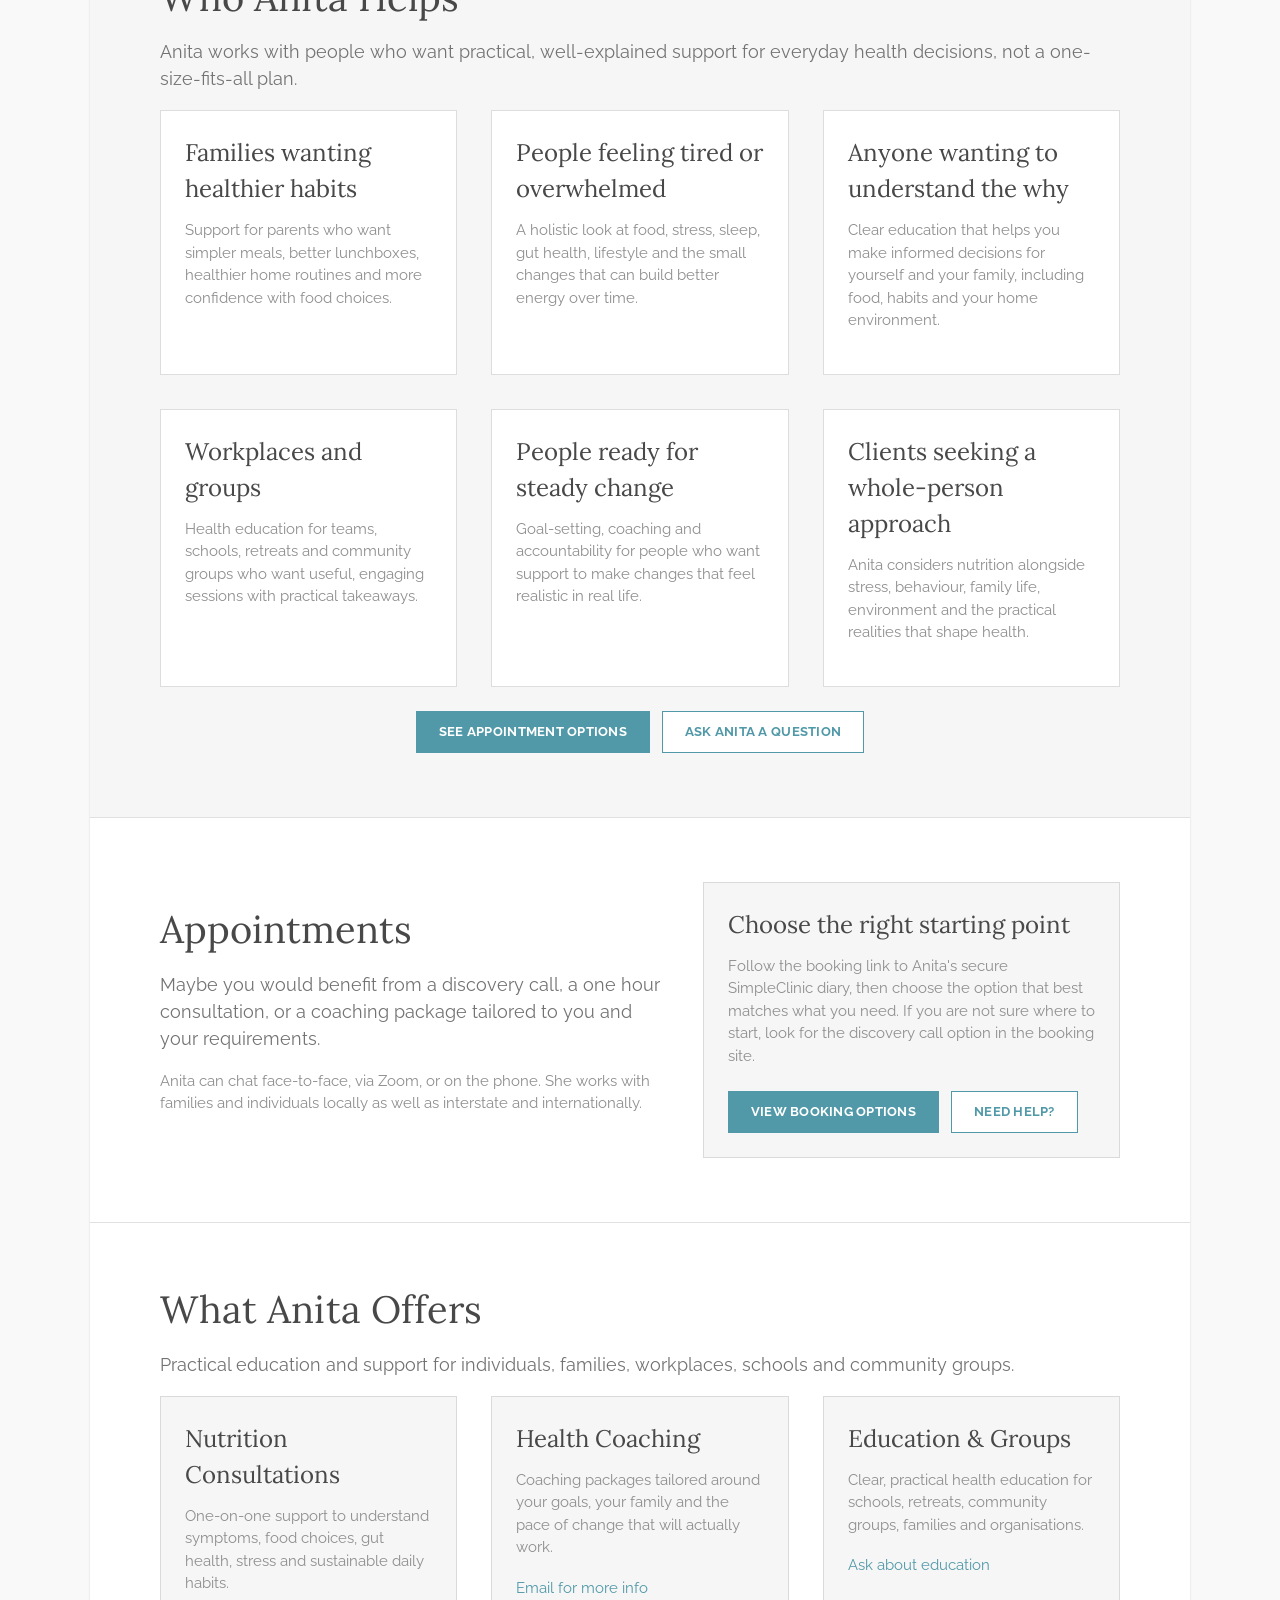
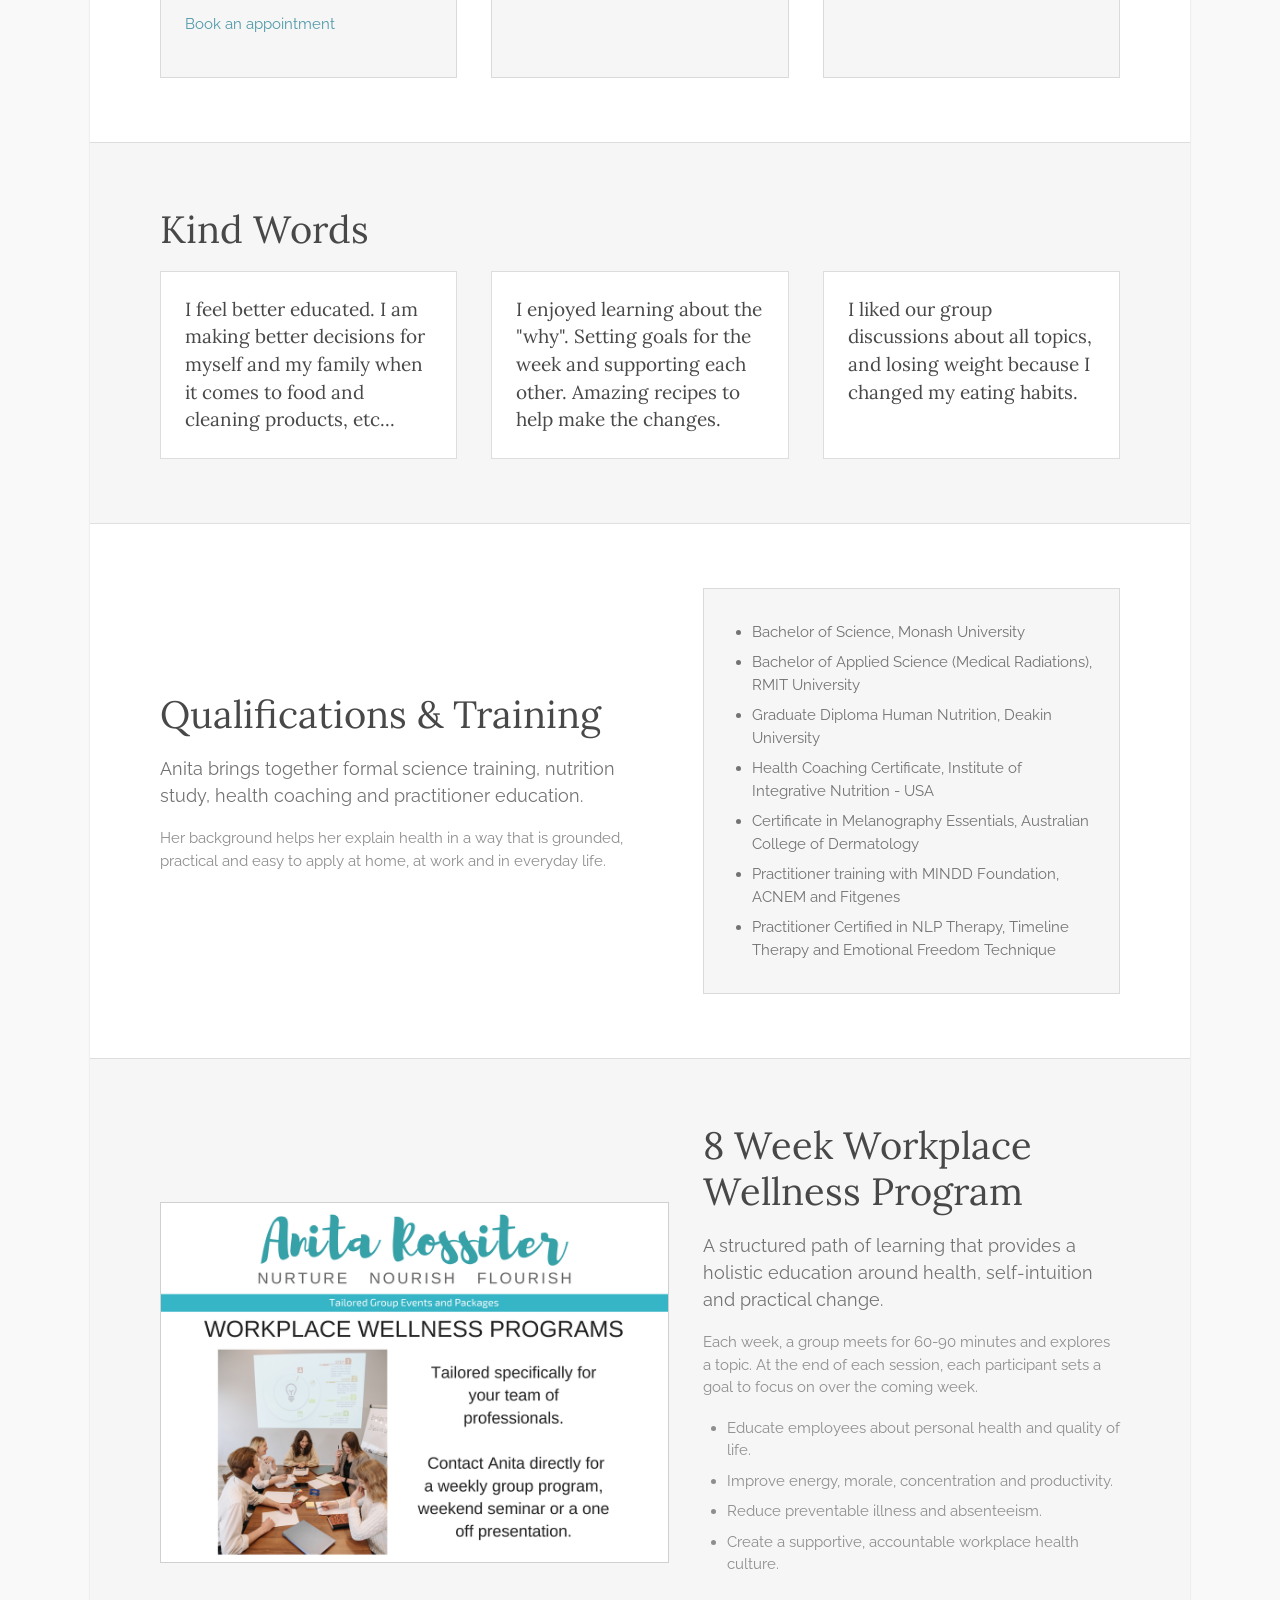
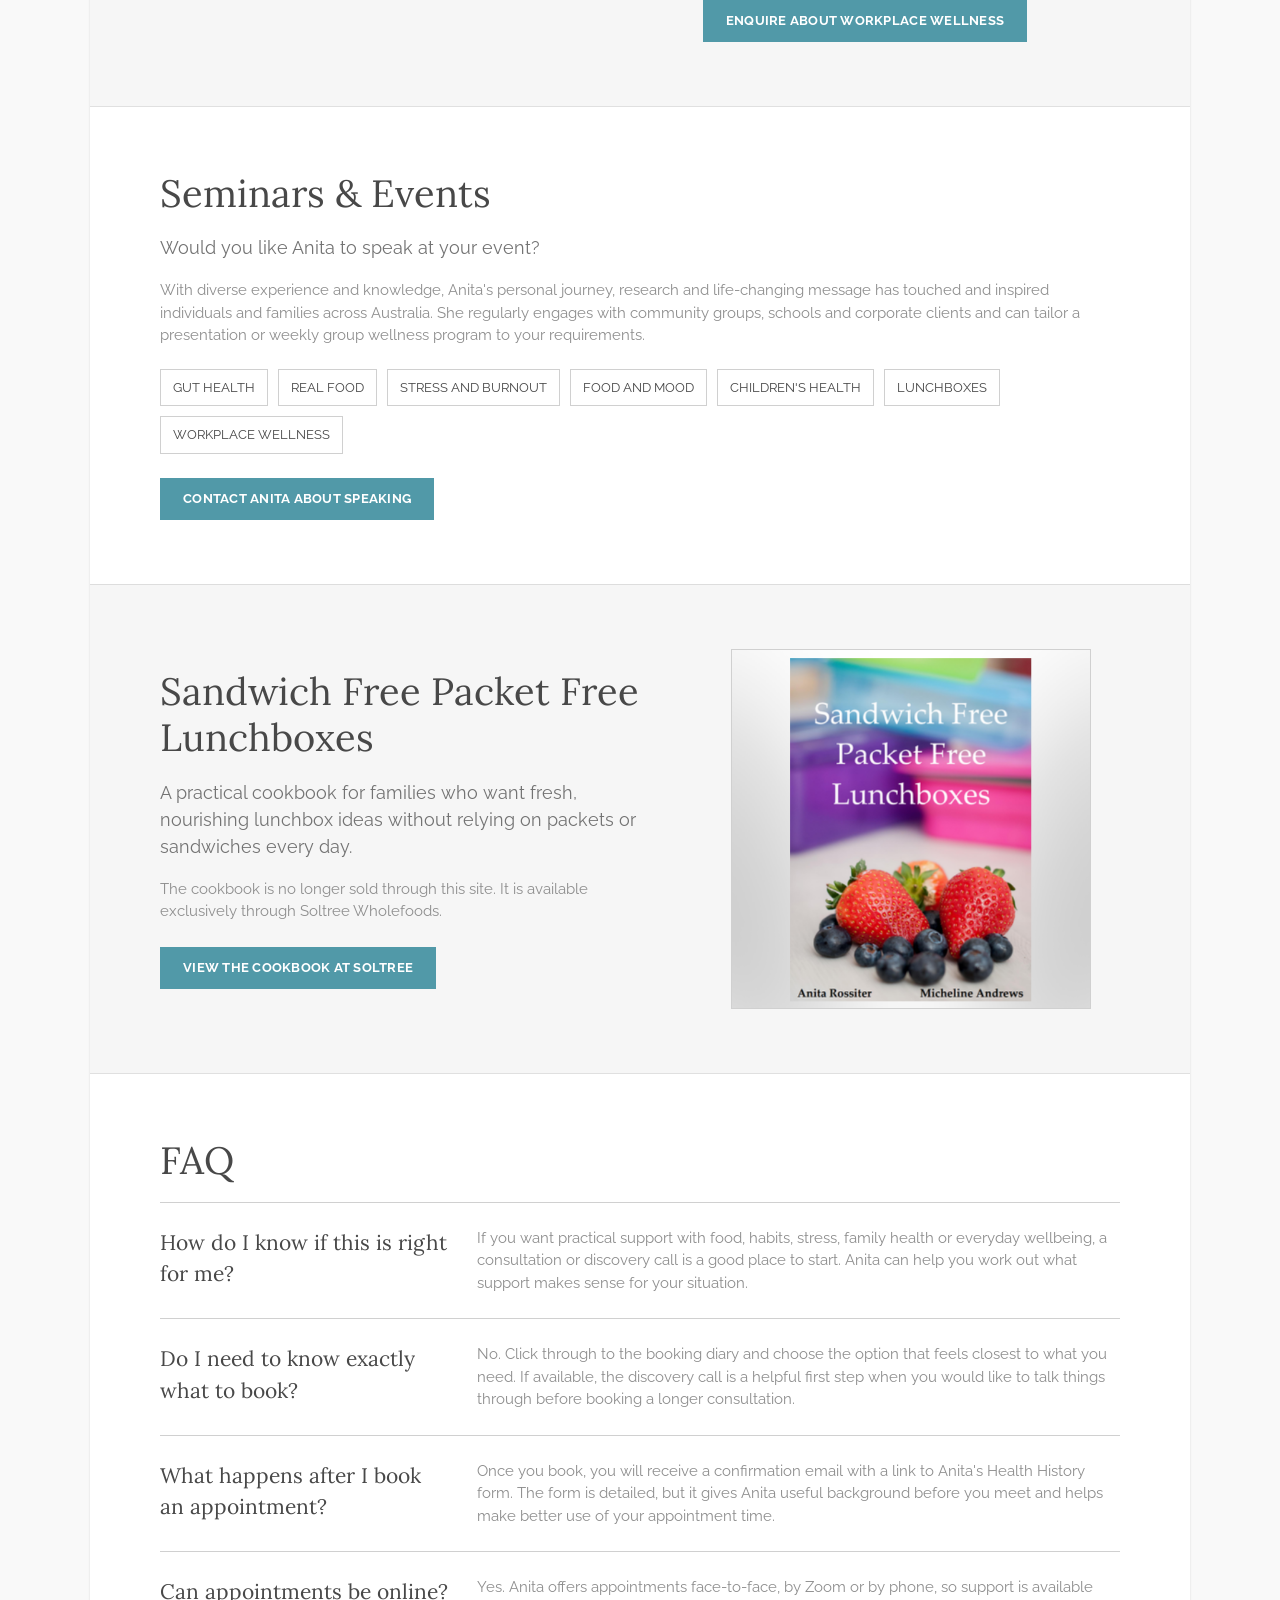
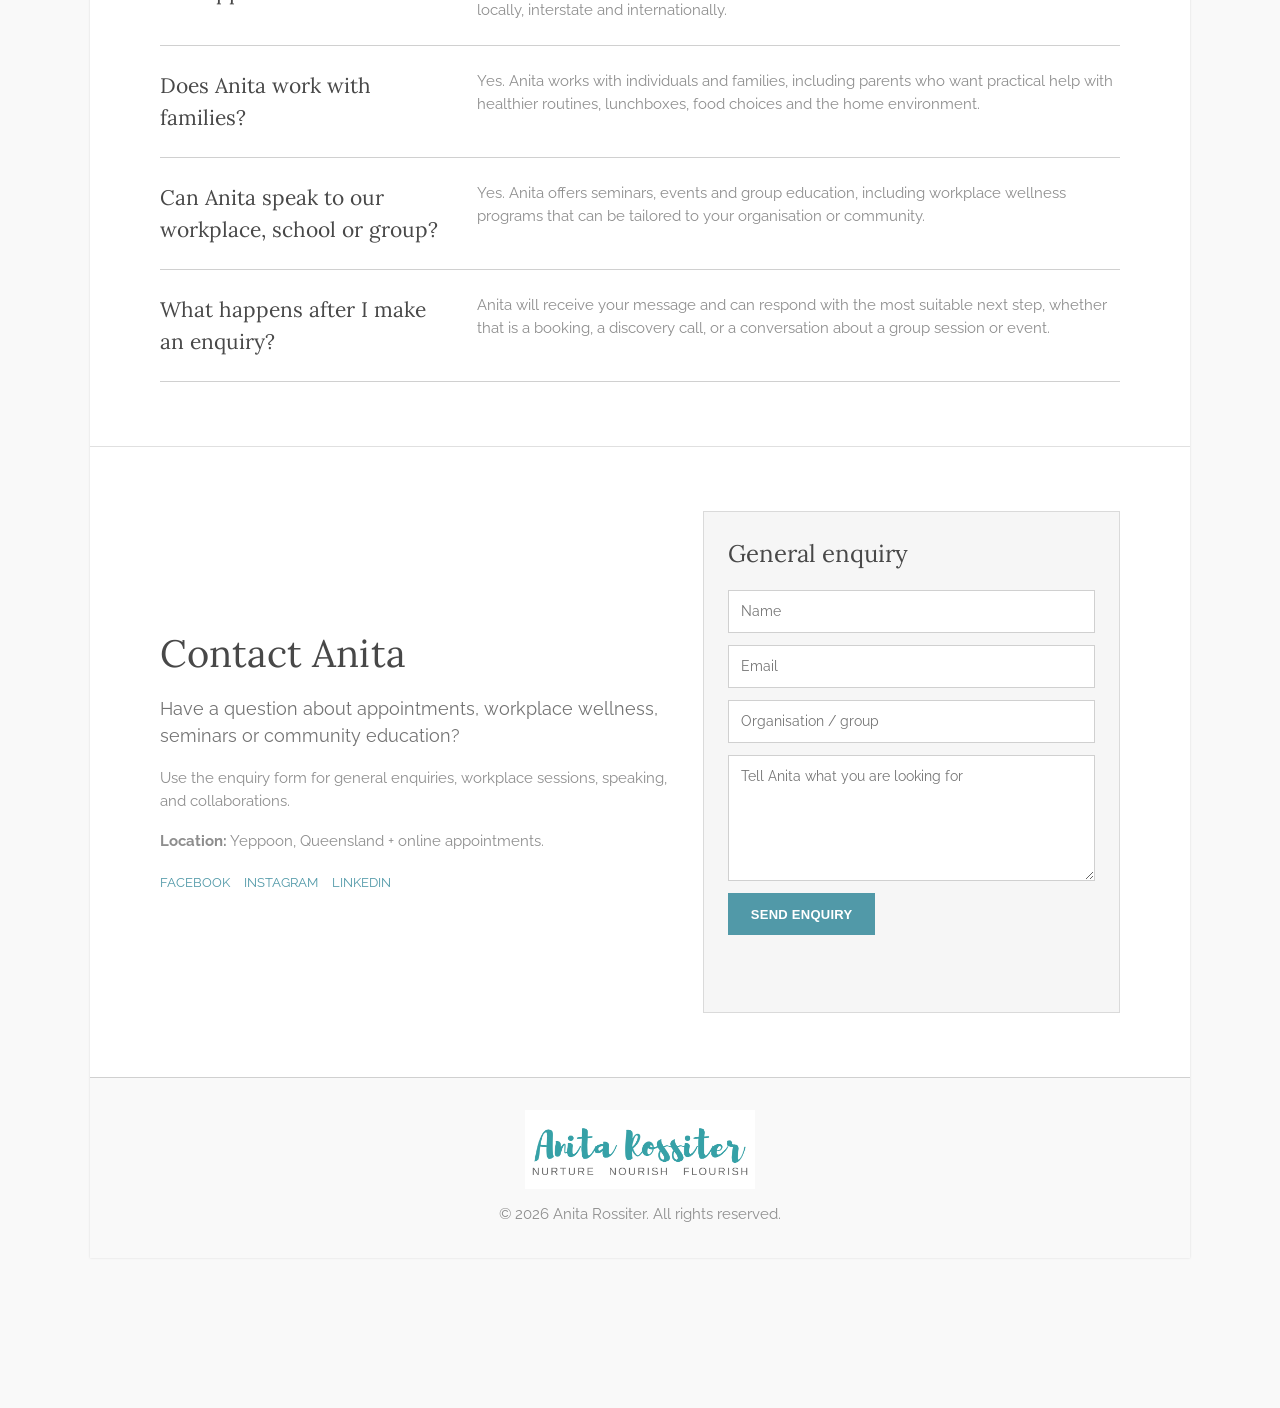
==== commit eefb62b9: "Polish logo spacing" ====
--- a/index.html
+++ b/index.html
@@ -17,7 +17,7 @@
   <div class="site-shell">
     <header class="site-top" id="home">
       <a class="logo" href="#home" aria-label="Anita Rossiter - Nurture Nourish Flourish">
-        <img src="assets/anita-rossiter-solid-logo.png" alt="Anita Rossiter - Nurture Nourish Flourish">
+        <img src="assets/anita-rossiter-logo-cropped.png" alt="Anita Rossiter - Nurture Nourish Flourish">
       </a>
     </header>
 
@@ -301,6 +301,7 @@
 
     <footer class="footer">
       <div class="wrap">
+        <img class="footer-logo" src="assets/anita-rossiter-logo-cropped.png" alt="Anita Rossiter - Nurture Nourish Flourish">
         <p>&copy; 2026 Anita Rossiter. All rights reserved.</p>
       </div>
     </footer>
--- a/styles.css
+++ b/styles.css
@@ -68,7 +68,7 @@
 }
 
 .site-top {
-  padding: 52px 32px 25px;
+  padding: 26px 32px 16px;
   background: var(--white);
   text-align: center;
 }
@@ -416,9 +416,16 @@
 }
 
 .footer {
-  padding: 42px 0;
+  padding: 32px 0;
   border-top: 1px solid var(--line);
   background: var(--page);
+  text-align: center;
+}
+
+.footer-logo {
+  width: min(230px, 58vw);
+  height: auto;
+  margin: 0 auto 14px;
 }
 
 .footer p {
@@ -434,12 +441,12 @@
   }
 
   .site-top {
-    padding: 22px 18px 14px;
+    padding: 16px 18px 10px;
     border-bottom: 1px solid var(--line);
   }
 
   .logo img {
-    width: min(300px, 78vw);
+    width: min(280px, 78vw);
   }
 
   .site-nav {
